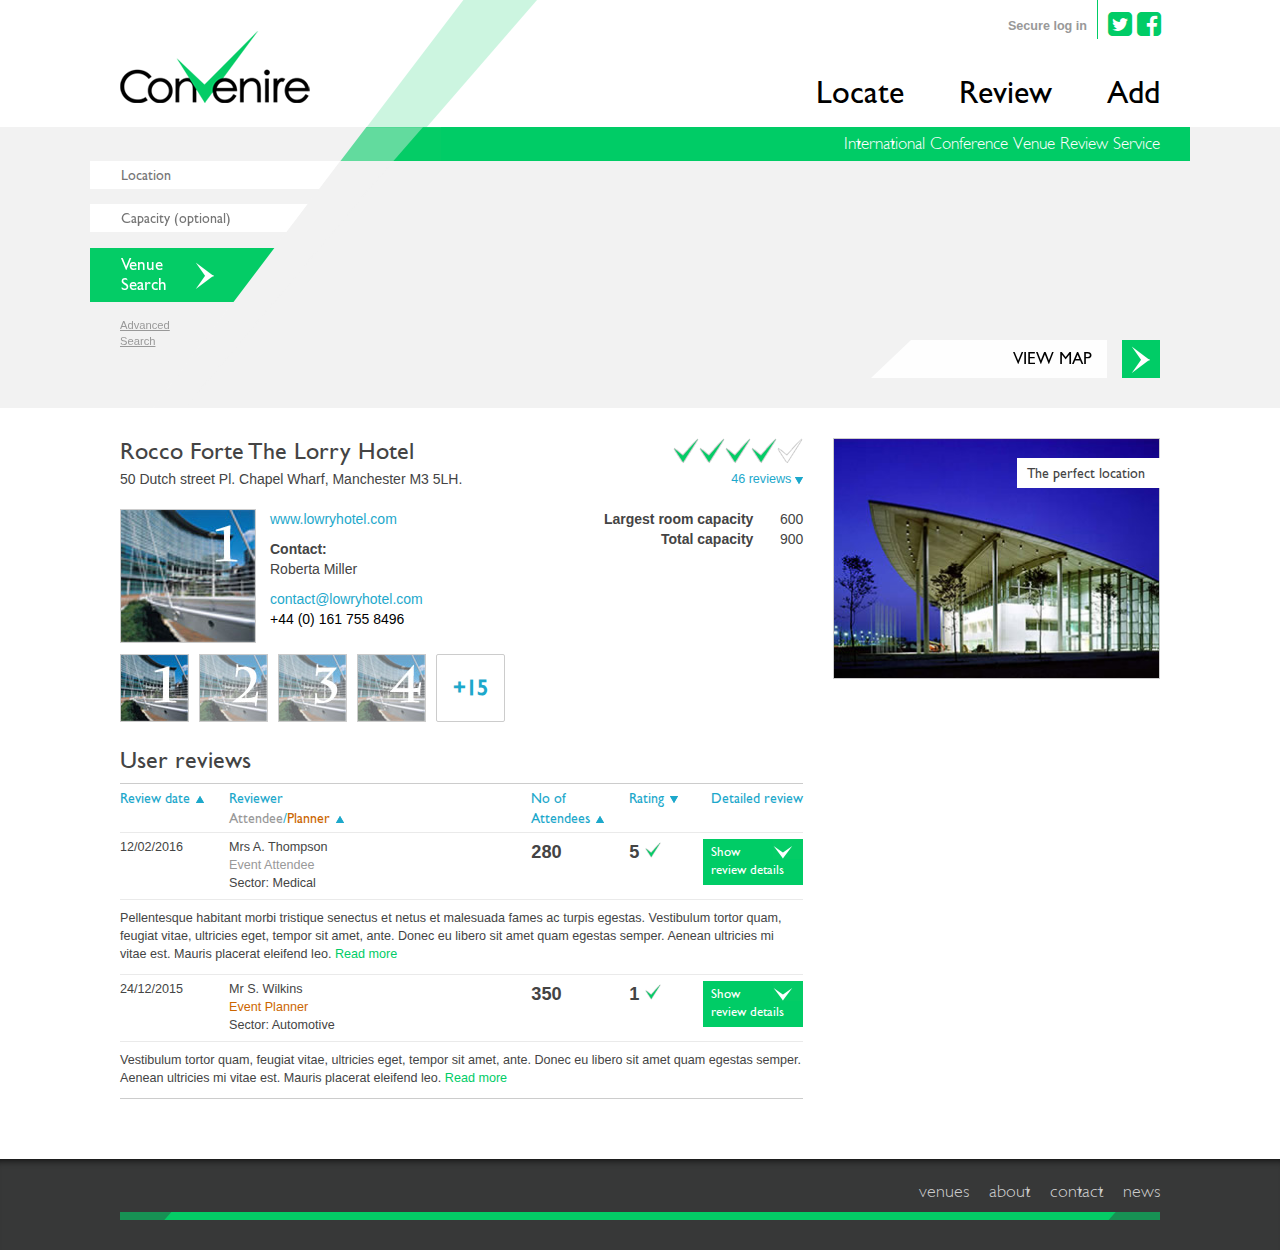
==== individual.html @ c03b785b "Adds cta" ====
<!DOCTYPE html>
<html lang="en">
<head>
    <meta charset="utf-8">
    <meta http-equiv="X-UA-Compatible" content="IE=edge">
    <meta name="viewport" content="width=device-width, initial-scale=1, maximum-scale=1, user-scalable=0"/>
    <link rel="shortcut icon" href="images/favicon.ico" type="image/x-icon">
    <link rel="icon" href="images/favicon.ico" type="image/x-icon">
    <title>Convenire</title>

    <link rel="stylesheet" href="https://maxcdn.bootstrapcdn.com/font-awesome/4.5.0/css/font-awesome.min.css">
    <link href="css/bootstrap.css" rel="stylesheet">
    <link href="css/convenire.css" rel="stylesheet">

    <!-- Include jQuery.mmenu .css files -->
    <link type="text/css" href="js/mmenu/jquery.mmenu.all.css" rel="stylesheet" />

    <!-- HTML5 shim and Respond.js for IE8 support of HTML5 elements and media queries -->
    <!-- WARNING: Respond.js doesn't work if you view the page via file:// -->
    <!--[if lt IE 9]>
    <script src="https://oss.maxcdn.com/html5shiv/3.7.2/html5shiv.min.js"></script>
    <script src="https://oss.maxcdn.com/respond/1.4.2/respond.min.js"></script>
    <![endif]-->
</head>
<body>
<div>
    <div class="heading">
        <h1 class="logo"><a href="index.html">Convenire</a></h1>
        <div class="login-form">
            <a href="#" class="login-link">Secure log in</a>
            <ul class="social-navigation">
                <li><a href="#"><i class="fa fa-twitter-square"></i></a></li>
                <li><a href="#"><i class="fa fa-facebook-square"></i></a></li>
            </ul>
        </div>
        <ul class="top-navigation">
            <li><a href="#">Locate</a></li>
            <li><a href="review.html">Review</a></li>
            <li><a href="#">Add</a></li>
        </ul>
        <a href="#menu" class="mobile-navigation-button"><i class="fa fa-bars"></i></a>
    </div>
    <div class="strip">
        <div class="hero">
            <div class="green-bar">
                <p>International Conference Venue Review Service</p>
            </div>
            <div class="page-image google-map">
                <div id="map">
                    <iframe src="https://www.google.com/maps/embed?pb=!1m14!1m12!1m3!1d75993.07573252273!2d-2.2936314439768397!3d53.47232715174449!2m3!1f0!2f0!3f0!3m2!1i1024!2i768!4f13.1!5e0!3m2!1sen!2suk!4v1451000799545"
                            width="1100"
                            height="247"
                            frameborder="0" style="border:0" allowfullscreen></iframe>
                </div>
                <div class="cta">
                    <a href="https://www.google.co.uk/maps/place/Manchester/@53.4723272,-2.2936312,12z/data=!3m1!4b1!4m2!3m1!1s0x487a4d4c5226f5db:0xd9be143804fe6baa" target="_blank">
                        <span class="icon"></span>
                        <span class="text">View map</span>
                    </a>
                </div>
            </div>

            <form id="search" name="search" action="results.html" method="post" class="search" autocomplete="off">
                <div class="row">
                    <label for="location">Location</label>
                    <input type="text" name="location" value="" id="location" placeholder="Location">
                </div>
                <div class="row">
                    <label for="capacity">Capacity (optional)</label>
                    <input type="text" name="capacity" value="" id="capacity" placeholder="Capacity (optional)">
                </div>
                <div class="row submit">
                    <button>
                        Venue<br />Search
                    </button>
                </div>
                <p class="advanced-link"><a href="#">Advanced Search</a></p>
            </form>
        </div>
    </div>
    <div class="body">
        <div class="main-copy">
            <div class="col col-2-of-3">

                <div class="page-title venue">
                    <h2>Rocco Forte The Lorry Hotel</h2>
                    <p>50 Dutch street Pl. Chapel Wharf, Manchester M3 5LH.</p>
                    <div class="ratings-meta">
                        <div class="stars-score">
                            <div class="score score-4"></div>
                        </div>
                        <a href="#" class="reviews">46 reviews</a>
                    </div>
                </div>

                <div class="venue-information">
                    <div class="venue-details">
                        <img src="uploaded/venue-large-1.jpg" class="venue-image-large" alt="" />
                        <div class="copy">
                            <a href="http://www.lowryhotel.com" class="link website" target="_blank">www.lowryhotel.com</a>
                            <dl>
                                <dt>Contact:</dt>
                                <dd>Roberta Miller</dd>
                            </dl>
                            <a href="mailto:contact@lowryhotel.com" class="link email">contact@lowryhotel.com</a>
                            <a href="tel:+441617558496" class="link phone">+44&nbsp;(0)&nbsp;161&nbsp;755&nbsp;8496</a>
                        </div>
                        <div class="venue-capacity">
                            <dl>
                                <dt>Largest room capacity</dt>
                                <dd>600</dd>
                                <dt>Total capacity</dt>
                                <dd>900</dd>
                            </dl>
                            <span class="cright"></span>
                        </div>
                    </div>
                    <div class="venue-image-thumbnails display-none">
                        <ul class="thumbnails">
                            <li><a href="#" data-large-image="uploaded/venue-large-1.jpg" class="active"><img src="uploaded/venue-thumbnail-1.jpg" width="67" height="66" alt="" class="venue-image-thumbnail" /></a></li>
                            <li><a href="#" data-large-image="uploaded/venue-large-2.jpg"><img src="uploaded/venue-thumbnail-2.jpg" width="67" height="66" alt="" class="venue-image-thumbnail" /></a></li>
                            <li><a href="#" data-large-image="uploaded/venue-large-3.jpg"><img src="uploaded/venue-thumbnail-3.jpg" width="67" height="66" alt="" class="venue-image-thumbnail" /></a></li>
                            <li><a href="#" data-large-image="uploaded/venue-large-4.jpg"><img src="uploaded/venue-thumbnail-4.jpg" width="67" height="66" alt="" class="venue-image-thumbnail" /></a></li>
                            <li><a href="#" class="more-or-less">+15</a></li>
                        </ul>
                        <span class="cleft"></span>
                    </div>
                    <div class="venue-reviews">
                        <h2>User reviews</h2>
                        <table border="0" cellspacing="0" cellpadding="0" class="reviews-table">
                            <tr class="main-header">
                                <th scope="col">Review date
                                    <a href="#" class="sort asc">sort</a></th>
                                <th scope="col" class="special-col">Reviewer
                                    <br /><span class="attendee">Attendee</span>/<span class="planner">Planner</span>
                                    <a href="#" class="sort asc">sort</a></th>
                                <th scope="col">No of <br />Attendees
                                    <a href="#" class="sort asc">sort</a></th>
                                <th scope="col">Rating
                                    <a href="#" class="sort desc">sort</a></th>
                                <th scope="col">Detailed review</th>
                            </tr>
                            <tr>
                                <td>12/02/2016</td>
                                <td>Mrs A. Thompson<br />
                                    <span class="attendee">Event Attendee</span><br />
                                    Sector: Medical</td>
                                <td class="digit">280</td>
                                <td class="digit">5 <span class="star-rating"></span></td>
                                <td><a href="#" class="show-hide-full-details" data-view="review-id-1"><span class="show-details">Show</span><span class="hide-details">Hide</span> <br />review details</a></td>
                            </tr>
                            <tr>
                                <td colspan="5">
                                    <div class="snap-shot">
                                        <p>Pellentesque habitant morbi tristique senectus et netus et malesuada fames ac turpis egestas. Vestibulum tortor quam, feugiat vitae, ultricies eget, tempor sit amet, ante. Donec eu libero sit amet quam egestas semper. Aenean ultricies mi vitae est. Mauris placerat eleifend leo. <a href="#">Read&nbsp;more</a> </p>
                                    </div>
                                    <div id="review-id-1" class="full-detail display-none">
                                        <h3>Criteria</h3>
                                        <table width="100%" border="0" cellspacing="0" cellpadding="0" class="criteria">
                                        <tr>
                                            <th scope="row">1) Contract <span>(overall score)</span></th>
                                            <td><span class="scores"><span class="overall-score" style="width: 100%"></span></span></td>
                                        </tr>
                                        <tr>
                                            <th scope="row">2) Setting up conditions <span>(overall score)</span></th>
                                            <td><span class="scores"><span class="overall-score" style="width: 80%"></span></span></td>
                                        </tr>
                                        <tr>
                                            <th scope="row">3) Winding up conditions <span>(overall score)</span></th>
                                            <td><span class="scores"><span class="overall-score" style="width: 89%"></span></span></td>
                                        </tr>
                                        <tr>
                                            <td colspan="2">
                                                <table width="100%" border="0" cellspacing="0" cellpadding="0" class="criteria">
                                                    <tr>
                                                        <th scope="row">Was there sufficient time?</th>
                                                        <td><span class="scores"><span class="overall-score" style="width: 100%"></span></span></td>
                                                    </tr>
                                                    <tr>
                                                        <th scope="row">Was packaging provided?</th>
                                                        <td><span class="scores"><span class="overall-score" style="width: 92%"></span></span></td>
                                                    </tr>
                                                    <tr>
                                                        <th scope="row">How well were issues handled in aftermath?</th>
                                                        <td><span class="scores"><span class="overall-score" style="width: 77%"></span></span></td>
                                                    </tr>
                                                </table>
                                            </td>
                                        </tr>
                                        <tr>
                                            <th scope="row">4) Accessibility of conference venue <span>(overall score)</span></th>
                                            <td><span class="scores"><span class="overall-score" style="width: 48%"></span></span></td>
                                        </tr>
                                    </table>
                                    </div>
                                </td>
                            </tr>
                            <tr>
                                <td>24/12/2015</td>
                                <td>Mr S. Wilkins<br />
                                    <span class="planner">Event Planner</span><br />
                                    Sector: Automotive</td>
                                <td class="digit">350</td>
                                <td class="digit">1 <span class="star-rating"></span></td>
                                <td><a href="#" data-view="review-id-2" class="show-hide-full-details"><span class="show-details">Show</span><span class="hide-details">Hide</span> <br />review details</a></td>
                            </tr>
                            <tr>
                                <td colspan="5">
                                    <div class="snap-shot">
                                        <p>Vestibulum tortor quam, feugiat vitae, ultricies eget, tempor sit amet, ante. Donec eu libero sit amet quam egestas semper. Aenean ultricies mi vitae est. Mauris placerat eleifend leo. <a href="#">Read&nbsp;more</a> </p>
                                    </div>
                                    <div id="review-id-2" class="full-detail display-none">
                                        <h3>Criteria</h3>
                                        <table width="100%" border="0" cellspacing="0" cellpadding="0" class="criteria">
                                            <tr>
                                                <th scope="row">1) Contract <span>(overall score)</span></th>
                                                <td><span class="scores"><span class="overall-score" style="width: 76%"></span></span></td>
                                            </tr>
                                            <tr>
                                                <th scope="row">2) Setting up conditions <span>(overall score)</span></th>
                                                <td><span class="scores"><span class="overall-score" style="width: 80%"></span></span></td>
                                            </tr>
                                            <tr>
                                                <th scope="row">3) Winding up conditions <span>(overall score)</span></th>
                                                <td><span class="scores"><span class="overall-score" style="width: 89%"></span></span></td>
                                            </tr>
                                            <tr>
                                                <td colspan="2">
                                                    <table width="100%" border="0" cellspacing="0" cellpadding="0" class="criteria">
                                                        <tr>
                                                            <th scope="row">Was there sufficient time?</th>
                                                            <td><span class="scores"><span class="overall-score" style="width: 90%"></span></span></td>
                                                        </tr>
                                                        <tr>
                                                            <th scope="row">Was packaging provided?</th>
                                                            <td><span class="scores"><span class="overall-score" style="width: 62%"></span></span></td>
                                                        </tr>
                                                        <tr>
                                                            <th scope="row">How well were issues handled in aftermath?</th>
                                                            <td><span class="scores"><span class="overall-score" style="width: 68%"></span></span></td>
                                                        </tr>
                                                    </table>
                                                </td>
                                            </tr>
                                            <tr>
                                                <th scope="row">4) Accessibility of conference venue <span>(overall score)</span></th>
                                                <td><span class="scores"><span class="overall-score" style="width: 88%"></span></span></td>
                                            </tr>
                                        </table>
                                    </div>
                                </td>
                            </tr>
                        </table>
                    </div>
                </div>

            </div>
            <div class="col col-1-of-3 col-hide">
                <div class="highlighted">
                    <a href="news.html">
                        <img src="uploaded/highlighted.jpg" alt="" />
                        <span class="title">The perfect location</span>
                    </a>
                </div>
            </div>
            <span class="cleft"></span>
        </div>
    </div>
    <div class="foot">
        <div class="footer">
            <ul class="footer-navigation">
                <li><a href="#">venues</a></li>
                <li><a href="#">about</a></li>
                <li><a href="#">contact</a></li>
                <li><a href="news.html">news</a></li>
            </ul>
            <div class="cright"></div>
        </div>
    </div>
</div>
<nav id="menu">
    <ul>
        <li><span>Search</span>
            <ul>
                <li>
                    <form id="mobile-search" name="mobile-search" action="results.html" method="post" class="mobile-search-form" autocomplete="off">
                        <input type="text" name="location" value="" placeholder="Location">
                        <input type="text" name="capacity" value="" placeholder="Capacity (optional)">
                        <button>Venue search</button>
                        <a href="#" class="advanced-search-button">Advanced Search</a>
                    </form>
                </li>
            </ul>
        </li>
        <li><a href="#">Locate</a></li>
        <li><a href="review.html">Review</a></li>
        <li><a href="#">Add</a></li>
    </ul>
</nav>
<script src="js/vendors/jquery-1.9.1.min.js"></script>
<script src="js/convenire.js"></script>
<script type="text/javascript" src="js/mmenu/jquery.mmenu.min.all.js"></script>
</body>
</html>
---- css/convenire.css ----
body {
  margin: 0;
  background: #ffffff;
  color: #444444;
  -webkit-text-size-adjust: none;
}

@font-face {
  font-family: 'GillSans-Regular';
  src: url("fonts/GillSans_gdi.eot");
  src: url("fonts/GillSans_gdi.eot?#iefix") format("embedded-opentype"), url("fonts/GillSans_gdi.woff") format("woff"), url("fonts/GillSans_gdi.ttf") format("truetype"), url("fonts/GillSans_gdi.svg#GillSans-Regular") format("svg");
  font-weight: 5;
  font-style: normal;
  font-stretch: normal;
  unicode-range: U+0020-2666;
}

@font-face {
  font-family: 'GillSans-Light';
  src: url("fonts/GillSans-Light_gdi.eot");
  src: url("fonts/GillSans-Light_gdi.eot?#iefix") format("embedded-opentype"), url("fonts/GillSans-Light_gdi.woff") format("woff"), url("fonts/GillSans-Light_gdi.ttf") format("truetype"), url("fonts/GillSans-Light_gdi.svg#GillSans-Light") format("svg");
  font-weight: 400;
  font-style: normal;
  font-stretch: normal;
  unicode-range: U+0020-25CA;
}

.display-none {
  display: none;
}

.cleft {
  clear: left;
  display: block;
}

.cright {
  clear: right;
  display: block;
}

.cboth {
  clear: both;
  display: block;
}

a {
  color: #00cc66;
  text-decoration: none;
}
a:hover {
  color: #00cc66;
  text-decoration: underline;
}

.heading,
.body,
.hero,
.footer {
  width: 1100px;
  margin: 0 auto;
  position: relative;
}

.strip {
  background-color: #f2f2f2;
  overflow: hidden;
}

.foot {
  background-color: #373838;
  padding: 0 30px 30px 30px;
  -moz-box-shadow: inset 0 8px 8px -8px black;
  -webkit-box-shadow: inset 0 8px 8px -8px black;
  box-shadow: inset 0 8px 8px -8px black;
}

.google-map {
  position: relative;
  overflow: hidden;
}
.google-map #map {
  position: absolute;
  left: 50%;
  top: 0;
  -webkit-transform: translateX(-50%);
}

.heading {
  height: 127px;
  background: url("../images/bg-heading.png") 0 0 no-repeat;
  position: relative;
}
.heading h1 {
  position: absolute;
  margin: 0;
  padding: 0;
  bottom: 24px;
  left: 30px;
}
.heading .logo a {
  display: block;
  text-indent: -9000px;
  width: 190px;
  height: 72px;
  background: url("../images/logo-convsite.png") 0 0 no-repeat;
}
.heading .login-form {
  position: absolute;
  content: "";
  clear: both;
  display: block;
  top: 0;
  right: 24px;
}
.heading .login-link {
  float: left;
  padding-top: 18px;
  font-size: 0.9em;
  color: #999999;
  font-weight: bold;
  text-decoration: none;
}
.heading .login-link:hover {
  color: #666666;
}
.heading .social-navigation {
  float: left;
  margin: 0 0 0 10px;
  padding: 10px 0 0 10px;
  list-style: none;
  border-left: 1px solid #00cc66;
}
.heading .social-navigation li {
  float: left;
  padding-right: 5px;
}
.heading .social-navigation a {
  color: #00cc66;
  font-size: 2.0em;
  line-height: 100%;
}
.heading .top-navigation {
  margin: 0;
  padding: 0;
  list-style: none;
  float: left;
  font-family: "GillSans-Regular";
  font-size: 2.3em;
  position: absolute;
  bottom: 12px;
  right: 30px;
}
.heading .top-navigation li {
  float: left;
  padding: 0 0 0 55px;
  margin: 0;
}
.heading .top-navigation li a {
  text-decoration: none;
  color: #000000;
  -webkit-transition: all 0.25s;
  -moz-transition: all 0.25s;
  -o-transition: all 0.25s;
  transition: all 0.25s;
}
.heading .top-navigation li a:hover {
  color: #00cc66;
}
.heading .mobile-navigation-button {
  position: absolute;
  bottom: 12px;
  right: 30px;
  font-size: 2.5em;
  display: none;
  color: #000000;
  outline: none;
}

.hero .green-bar {
  background: url("../images/bg-green-bar.png") top left no-repeat #00cc66;
  width: 100%;
  height: 34px;
  overflow: hidden;
}
.hero .green-bar p {
  padding: 0 30px;
  margin: 0;
  text-align: right;
  color: #ffffff;
  line-height: 34px;
  font-family: "GillSans-Light";
  font-size: 1.2em;
}
.hero .featured-navigation {
  margin: 0;
  padding: 0;
  list-style: none;
  float: left;
  position: absolute;
  top: 60px;
  right: 30px;
}
.hero .featured-navigation li {
  float: left;
  padding-left: 15px;
}
.hero .featured-navigation a {
  display: block;
  border: 1px solid #ffffff;
  -webkit-transition: all 0.5s;
  -moz-transition: all 0.5s;
  -o-transition: all 0.5s;
  transition: all 0.5s;
}
.hero .featured-navigation .active {
  border: 1px solid #00cc66;
}
.hero .featured-large img {
  width: 100%;
}
.hero .featured-description {
  height: 88px;
  width: 845px;
  position: absolute;
  right: 30px;
  bottom: 30px;
  padding-right: 101px;
  background: url("../images/bg-description.png") top right no-repeat;
  font-family: "GillSans-Regular";
  padding-top: 12px;
}
.hero .featured-description h2, .hero .featured-description h3 {
  margin: 0;
  text-align: right;
  line-height: 130%;
  padding: 0 20px 0 190px;
  font-family: "GillSans-Light";
}
.hero .featured-description h3 {
  font-size: 1.4em;
}
.hero .featured-description .detail-link {
  width: 86px;
  height: 88px;
  display: block;
  position: absolute;
  top: 0;
  right: 0;
  background: url("../images/bg-arrow.png") 50% 50% no-repeat #00cc66;
  text-indent: -9000px;
}
.hero .search {
  background: url("../images/bg-search-form.png") 0 0 no-repeat;
  width: 310px;
  height: 373px;
  position: absolute;
  top: 34px;
  left: 0;
}
.hero .search * {
  outline: none;
}
.hero .search .row {
  padding-bottom: 15px;
  padding-left: 25px;
  margin: 0;
}
.hero .search label {
  display: none;
}
.hero .search input[type="text"],
.hero .search input[type="email"] {
  border: none;
  background: #ffffff;
  padding: 3px 6px;
  height: 28px;
  box-sizing: border-box;
  width: 160px;
  font-family: "GillSans-Regular";
}
.hero .search button {
  width: 100px;
  height: 54px;
  color: #ffffff;
  font-family: "GillSans-Regular";
  border: none;
  background: url("../images/bg-arrow-fixed.png") center right no-repeat;
  text-align: left;
  line-height: 120%;
  font-size: 1.2em;
  margin-top: 1px;
}
.hero .search .advanced-link {
  margin: 0 0 0 30px;
  padding: 0;
  font-size: 0.8em;
  width: 60px;
}
.hero .search .advanced-link a {
  color: #999999;
  -webkit-transition: all 0.25s;
  -moz-transition: all 0.25s;
  -o-transition: all 0.25s;
  transition: all 0.25s;
  text-decoration: underline;
}
.hero .search .advanced-link a:hover {
  color: #666666;
  text-decoration: none;
}
.hero .page-image {
  width: 100%;
  height: 247px;
  position: relative;
}
.hero .page-image.review {
  background: url("../images/bg-page-image-review.png") 0 0 no-repeat;
}
.hero .page-image .cta {
  position: absolute;
  bottom: 30px;
  right: 30px;
}
.hero .page-image .cta a {
  display: block;
}
.hero .page-image .cta .text {
  display: inline-block;
  margin-right: 15px;
  background: url("../images/bg-cta-text.png") 0 0 no-repeat;
  width: 236px;
  height: 38px;
  line-height: 38px;
  text-align: right;
  padding-right: 15px;
  font-family: "GillSans-Regular";
  text-transform: uppercase;
  float: right;
  color: #000000;
  font-size: 1.2em;
}
.hero .page-image .cta .icon {
  float: right;
  display: inline-block;
  width: 38px;
  height: 38px;
  background: url("../images/bg-arrow-fixed.png") center center no-repeat #00cc66;
}

.body {
  padding: 30px 15px;
  box-sizing: border-box;
}
.body .pods {
  padding-bottom: 30px;
  font-family: "GillSans-Light";
}
.body .pods .col {
  float: left;
  width: 33.333337%;
}
.body .pod {
  min-height: 145px;
  margin: 0 15px;
}
.body .pod h3 {
  margin: 0;
  padding: 0;
  height: 54px;
  width: 100%;
  font-size: 1.4em;
  font-family: "GillSans-Light";
  background-image: url("../images/bg-pod-header.png");
  background-position: -54px 50%;
  background-repeat: no-repeat;
}
.body .pod a {
  display: block;
  line-height: 54px;
  padding: 0 40px;
  color: #ffffff;
  background: url("../images/bg-arrow-fixed.png") center right no-repeat;
  margin-right: 20px;
  text-decoration: none;
}
.body .pod .copy {
  background-size: cover;
  background-position: 0 0;
  padding: 20px 60px 20px 30px;
  min-height: 100px;
}
.body .pod.green h3 {
  background-color: #00cc66;
}
.body .pod.green .copy {
  background-image: url("../images/bg-pod-green.png");
}
.body .pod.red h3 {
  background-color: #e8555c;
}
.body .pod.red .copy {
  background-image: url("../images/bg-pod-red.png");
}
.body .pod.blue h3 {
  background-color: #1da8cb;
}
.body .pod.blue .copy {
  background-image: url("../images/bg-pod-blue.jpg");
}
.body .pod h4, .body .pod p {
  margin: 0;
  padding: 0 0 5px 0;
  line-height: 105%;
  color: #ffffff;
}
.body .pod h4.shout, .body .pod p.shout {
  font-size: 1.25em;
}
.body .main-copy .col {
  float: left;
  box-sizing: border-box;
  margin-bottom: 30px;
  padding: 0 15px;
}
.body .main-copy .col.col-float-right {
  float: right;
}
.body .main-copy h2 {
  font-family: "GillSans-Regular";
  margin: 0;
  padding: 0 0 10px 0;
  font-size: 1.7em;
}
.body .main-copy p {
  margin: 0;
  padding: 0 0 10px 0;
}
.body .col-3-of-6 {
  width: 50%;
}
.body .col-2-of-3 {
  width: 66.6666667%;
}
.body .col-1-of-3 {
  width: 33.333337%;
}
.body .news-list {
  margin: 0;
  padding: 0;
  list-style: none;
}
.body .news-item {
  position: relative;
  min-height: 81px;
  margin-bottom: 20px;
  font-size: 0.9em;
}
.body .news-item:nth-child(1) {
  margin-top: 5px;
}
.body .news-item:nth-last-child(1) {
  margin-bottom: 0;
}
.body .news-item .news-date {
  color: #000000;
}
.body .news-item .news-title {
  margin-left: 5px;
  font-weight: bold;
}
.body .news-item .news-image {
  position: absolute;
  top: 0;
  left: 0;
  margin-left: 0;
  display: block;
  border: 1px solid #cccccc;
}
.body .news-item .news-image img {
  display: block;
}
.body .news-item .news-detail {
  margin-left: 98px;
}
.body .page-title {
  border-bottom: 1px solid #cccccc;
  margin-bottom: 10px;
}
.body .page-title.review h2 {
  float: left;
  width: 200px;
}
.body .page-title.review .review-progress-bar {
  float: right;
  font-family: "GillSans-Light";
  width: 330px;
  margin-top: 6px;
}
.body .page-title.review .review-bar {
  float: right;
  width: 260px;
  height: 5px;
  background-color: #cccccc;
  margin-top: 10px;
  position: relative;
}
.body .page-title.review .progress-label {
  float: left;
  width: 60px;
  font-family: "GillSans-Regular";
}
.body .page-title.review .review-progress {
  position: absolute;
  top: -3px;
  left: 0;
  height: 8px;
  background: #00cc66;
}
.body .page-title.news {
  padding-bottom: 5px;
}
.body .page-title.news h2 {
  padding-bottom: 0;
}
.body .page-title.news .news-item-date {
  color: #999999;
  font-size: 0.9em;
  font-weight: bold;
  font-family: "GillSans-Regular";
  display: block;
}
.body .page-title.search .search-meta {
  padding-bottom: 10px;
}
.body .page-title.search .search-meta .search-criteria {
  float: left;
  width: 60%;
}
.body .page-title.search .search-meta .search-criteria dl {
  float: left;
  margin: 0;
}
.body .page-title.search .search-meta .search-criteria dl dt {
  clear: left;
  float: left;
  width: 80px;
  padding-bottom: 3px;
}
.body .page-title.search .search-meta .search-criteria dl dd {
  float: left;
  color: #1da8cb;
}
.body .page-title.search .search-meta .search-order {
  float: right;
  width: 40%;
  margin-top: -20px;
}
.body .page-title.search .search-meta .search-order p {
  padding: 0 0 2px 0;
  margin: 0;
  text-align: right;
  font-size: 0.9em;
}
.body .page-title.search .search-meta .search-order ul {
  margin: 0;
  padding: 0;
  list-style: none;
  float: right;
}
.body .page-title.search .search-meta .search-order ul li {
  float: left;
}
.body .page-title.search .search-meta .search-order ul li a {
  padding: 10px 15px;
  background-color: #00cc66;
  color: #ffffff;
  font-family: "GillSans-Regular";
  text-decoration: none;
  margin-left: 1px;
  display: block;
}
.body .page-title.search .search-meta .search-order ul li a.active {
  padding-right: 40px;
}
.body .page-title.search .search-meta .search-order ul li a.active.asc {
  background: url("../images/bg-arrow-up-down-sprite.png") right 13px no-repeat #00cc66;
}
.body .page-title.search .search-meta .search-order ul li a.active.desc {
  background: url("../images/bg-arrow-up-down-sprite.png") right -53px no-repeat #00cc66;
}
.body .page-title.venue {
  position: relative;
  min-height: 60px;
  border-bottom: none;
}
.body .page-title.venue h2 {
  padding-bottom: 5px;
}
.body .page-title.venue .ratings-meta {
  position: absolute;
  top: 0;
  right: 0;
  width: 130px;
  min-height: 55px;
}
.body .step {
  border-bottom: 1px solid #cccccc;
  margin-bottom: 10px;
}
.body .step-navigation a {
  display: inline-block;
  color: #ffffff;
  font-family: "GillSans-Regular";
  width: 110px;
  line-height: 22px;
  text-decoration: none;
  padding: 2px;
}
.body .step-navigation a.previous-step {
  background: url("../images/bg-arrow-step-prev.png") center left no-repeat #00cc66;
  float: left;
  text-align: right;
  padding-right: 9px;
}
.body .step-navigation a.next-step {
  background: url("../images/bg-arrow-step-next.png") center right no-repeat #00cc66;
  float: right;
  padding-left: 9px;
}
.body .step-navigation .current-step-title {
  line-height: 28px;
  padding-left: 30px;
  font-family: "GillSans-Regular";
  font-size: 1.2em;
  float: left;
}
.body .step-form {
  clear: both;
  padding: 20px 0;
}
.body .step-form .row {
  content: "";
  clear: both;
  display: block;
  padding-bottom: 15px;
  margin: 0;
}
.body .step-form .row:nth-last-child(1) {
  padding-bottom: 0;
}
.body .step-form label {
  width: 50%;
  padding: 0 30px 0 0;
  line-height: 28px;
  float: left;
  text-align: right;
  margin: 0;
  font-size: 0.9em;
  font-weight: normal;
}
.body .step-form input[type="text"],
.body .step-form input[type="email"] {
  width: 50%;
  float: right;
  padding: 2px 4px;
  outline: none;
  margin: 0;
  border: 1px solid #cccccc;
  -webkit-appearance: none;
  border-radius: 0;
}
.body .step-form select {
  width: 50%;
  float: right;
  padding: 2px 30px 2px 4px;
  border: 1px solid #cccccc;
  -webkit-appearance: none;
  border-radius: 0;
  outline: none;
  background: url("../images/bg-select-box.png") center right no-repeat;
}
.body .step-form textarea {
  padding: 2px 4px;
  width: 50%;
  outline: none;
  resize: none;
  border: 1px solid #cccccc;
  -webkit-appearance: none;
  border-radius: 0;
}
.body .step-form .like-input {
  width: 50%;
  float: right;
}
.body .step-form .like-input.radio {
  margin: 0;
  min-height: 20px;
}
.body .step-form .like-input.radio label {
  padding: 0 25px 0 0;
  width: auto;
  float: left;
  line-height: 110%;
  min-height: auto;
}
.body .step-form .like-input.radio input[type="radio"] {
  cursor: pointer;
  margin: 0 10px 0 0;
  float: left;
  position: static;
}
.body .step-form .like-input.checkbox {
  margin: 0;
  position: relative;
}
.body .step-form .like-input.checkbox label {
  width: auto;
  text-align: left;
  line-height: 120%;
  padding: 0 0 0 24px;
}
.body .step-form .like-input.checkbox input[type="checkbox"] {
  position: absolute;
  top: 2px;
  left: 0;
  cursor: pointer;
  margin: 0;
}
.body .step-form .submit {
  background: url("../images/bg-arrow-step-next.png") center right no-repeat #00cc66;
  color: #ffffff;
  border: none;
  font-family: "GillSans-Regular";
  padding: 4px 35px 4px 12px;
  outline: none;
}
.body .highlighted {
  position: relative;
}
.body .highlighted a {
  display: block;
}
.body .highlighted img {
  width: 100%;
  display: block;
  border: 1px solid #cccccc;
}
.body .highlighted .title {
  background: #ffffff;
  color: #444444;
  font-family: "GillSans-Regular";
  position: absolute;
  top: 20px;
  right: 0;
  padding: 5px 15px 5px 10px;
}
.body .news-item-images {
  content: "";
  clear: both;
  display: block;
  padding-bottom: 30px;
}
.body .news-item-images .news-item-main {
  float: left;
  width: 50%;
  box-sizing: border-box;
  padding-right: 15px;
}
.body .news-item-images .news-item-main img {
  width: 100%;
  border: 1px solid #cccccc;
}
.body .news-item-images .news-item-thumbnails {
  float: left;
  width: 50%;
  box-sizing: border-box;
  padding-left: 10px;
}
.body .news-item-images .news-item-thumbnails ul {
  margin: 0;
  padding: 0;
  list-style: none;
  float: left;
  width: 100%;
}
.body .news-item-images .news-item-thumbnails ul li {
  float: left;
  padding: 0 5px;
  width: 25%;
  box-sizing: border-box;
}
.body .news-item-images .news-item-thumbnails ul li a {
  display: block;
  border: 1px solid #cccccc;
}
.body .news-item-images .news-item-thumbnails ul li a img {
  width: 100%;
  opacity: 0.6;
  filter: alpha(opacity=60);
  /* For IE8 and earlier */
}
.body .news-item-images .news-item-thumbnails ul li a.active img {
  opacity: 1;
  filter: alpha(opacity=100);
  /* For IE8 and earlier */
}
.body .search-results .results-list {
  margin: 0;
  padding: 0;
  list-style: none;
  padding-top: 5px;
}
.body .search-results .results-list li {
  padding-bottom: 20px;
  border-bottom: 1px solid #cccccc;
  margin-bottom: 20px;
}
.body .search-results .results-list li:nth-last-child(1) {
  padding-bottom: 0;
  border-bottom: 0;
  margin-bottom: 0;
}
.body .search-results .results-list li .venue-meta {
  float: left;
  width: 50%;
  padding-right: 15px;
}
.body .search-results .results-list li .venue-meta .venue-title {
  color: #1da8cb;
  font-family: "GillSans-Regular";
  font-size: 1.3em;
  margin: 0;
  padding: 0 0 10px 0;
}
.body .search-results .results-list li .venue-meta .details {
  position: relative;
  min-height: 95px;
}
.body .search-results .results-list li .venue-meta .details img {
  position: absolute;
  top: 0;
  left: 0;
  border: 1px solid #cccccc;
}
.body .search-results .results-list li .venue-meta .details .copy {
  padding-left: 95px;
  font-size: 0.9em;
}
.body .search-results .results-list li .search-meta {
  float: right;
  width: 50%;
  padding-left: 15px;
}
.body .search-results .results-list li .search-meta .venue-capacity {
  clear: right;
  float: right;
}
.body .search-results .results-list li .search-meta .see-more {
  background: url("../images/bg-arrow-step-next.png") center right no-repeat #00cc66;
  clear: right;
  float: right;
  color: #ffffff;
  display: inline-block;
  font-family: "GillSans-Regular";
  width: 110px;
  line-height: 22px;
  text-decoration: none;
  padding: 2px 2px 2px 9px;
}
.body .search-results .results-list li .search-meta .stars-score {
  float: right;
}
.body .venue-capacity dl {
  float: right;
  width: 230px;
  margin-bottom: 10px;
}
.body .venue-capacity dl dt {
  text-align: right;
  float: left;
  width: 180px;
}
.body .venue-capacity dl dd {
  text-align: right;
  width: 50px;
  float: left;
}
.body .reviews {
  display: block;
  color: #1da8cb;
  font-size: 0.9em;
  clear: right;
  float: right;
  text-decoration: none;
  background: url("../images/bg-blue-arrow-sprite.png") right -87px no-repeat;
  padding-right: 12px;
}
.body .stars-score {
  background: url("../images/stars-empty.png") 0 0 no-repeat white;
  width: 130px;
  height: 26px;
  position: relative;
  outline: none;
  cursor: pointer;
  margin-bottom: 7px;
}
.body .stars-score .score {
  position: absolute;
  width: 130px;
  height: 26px;
  background: url("../images/stars-full.png") 0 0 no-repeat;
}
.body .stars-score .score.score-0 {
  width: 0;
}
.body .stars-score .score.score-1 {
  width: 26px;
}
.body .stars-score .score.score-2 {
  width: 52px;
}
.body .stars-score .score.score-3 {
  width: 78px;
}
.body .stars-score .score.score-4 {
  width: 104px;
}
.body .stars-score .score.score-5 {
  width: 130px;
}
.body .venue-information {
  min-height: 170px;
}
.body .venue-information .venue-image-large {
  position: absolute;
  top: 0;
  left: 0;
  border: 1px solid #cccccc;
}
.body .venue-information .copy {
  margin: 0 230px 0 150px;
  min-height: 140px;
}
.body .venue-information .copy dl {
  margin-bottom: 0;
}
.body .venue-information .venue-details {
  position: relative;
  min-height: 145px;
}
.body .venue-information .venue-capacity {
  position: absolute;
  top: 0;
  right: 0;
}
.body .venue-information .link {
  display: block;
  text-decoration: none;
}
.body .venue-information .link.website {
  margin-bottom: 10px;
  color: #1da8cb;
}
.body .venue-information .link.email {
  margin-top: 10px;
  color: #1da8cb;
}
.body .venue-information .link.phone {
  color: #000000;
  cursor: text;
}
.body .venue-information .venue-image-thumbnails {
  padding-bottom: 15px;
  clear: both;
}
.body .venue-information .venue-image-thumbnails ul {
  margin: 0;
  padding: 0;
  list-style: none;
  float: left;
}
.body .venue-information .venue-image-thumbnails ul li {
  float: left;
  padding: 0 10px 10px 0;
}
.body .venue-information .venue-image-thumbnails ul li a {
  border: 1px solid #cccccc;
  display: block;
}
.body .venue-information .venue-image-thumbnails ul li a img {
  opacity: 0.6;
  filter: alpha(opacity=60);
  /* For IE8 and earlier */
}
.body .venue-information .venue-image-thumbnails ul li a.active img {
  opacity: 1;
  filter: alpha(opacity=100);
  /* For IE8 and earlier */
}
.body .venue-information .venue-image-thumbnails .more-or-less {
  width: 69px;
  height: 68px;
  color: #1da8cb;
  font-weight: bold;
  font-family: "GillSans-Regular";
  text-align: center;
  line-height: 65px;
  font-size: 1.6em;
  border-radius: 2px;
  text-decoration: none;
  background: #ffffff;
  -webkit-transition: all 0.5s;
  -moz-transition: all 0.5s;
  -o-transition: all 0.5s;
  transition: all 0.5s;
}
.body .venue-information .venue-image-thumbnails .more-or-less:hover {
  background: #f8f8f8;
}
.body .venue-information .venue-reviews > h2 {
  border-bottom: 1px solid #cccccc;
}
.body .venue-information .venue-reviews .reviews-table {
  width: 100%;
  border-bottom: 1px solid #cccccc;
}
.body .venue-information .venue-reviews .reviews-table .main-header th {
  font-family: "GillSans-Regular";
  font-weight: normal;
  vertical-align: top;
  font-size: 1.0em;
  box-sizing: border-box;
  padding: 4px 25px 4px 0;
  white-space: nowrap;
  color: #1da8cb;
}
.body .venue-information .venue-reviews .reviews-table .main-header th .sort {
  display: inline-block;
  text-indent: -9000px;
  width: 10px;
}
.body .venue-information .venue-reviews .reviews-table .main-header th .sort.asc {
  background: url("../images/bg-blue-arrow-sprite.png") right 8px no-repeat;
}
.body .venue-information .venue-reviews .reviews-table .main-header th .sort.desc {
  background: url("../images/bg-blue-arrow-sprite.png") right -85px no-repeat;
}
.body .venue-information .venue-reviews .reviews-table .main-header th.special-col {
  width: 100%;
}
.body .venue-information .venue-reviews .reviews-table .main-header th.special-col .sort {
  position: static;
}
.body .venue-information .venue-reviews .reviews-table .main-header th:nth-last-child(1) {
  padding-right: 0;
  text-align: right;
}
.body .venue-information .venue-reviews .reviews-table td {
  vertical-align: top;
  font-size: 0.9em;
  box-sizing: border-box;
  padding: 6px 6px 6px 0;
  border-top: 1px solid #eaeaea;
}
.body .venue-information .venue-reviews .reviews-table td.digit {
  font-size: 1.3em;
  font-weight: bold;
}
.body .venue-information .venue-reviews .reviews-table td.digit .star-rating {
  width: 16px;
  height: 16px;
  display: inline-block;
  background: url("../images/stars-full.png") 0 0 no-repeat;
  background-size: cover;
}
.body .venue-information .venue-reviews .reviews-table td h3 {
  font-size: 1.1em;
  margin: 0 0 4px 0;
  padding: 0 6px 6px 100px;
  border-bottom: 1px solid #eaeaea;
}
.body .venue-information .venue-reviews .reviews-table td:nth-last-child(1) {
  padding-right: 0;
}
.body .venue-information .venue-reviews .reviews-table td[colspan] {
  padding: 0;
  border: none;
}
.body .venue-information .venue-reviews .reviews-table td[colspan] .full-detail {
  padding-bottom: 25px;
}
.body .venue-information .venue-reviews .reviews-table .snap-shot {
  padding-top: 10px;
  border-top: 1px solid #eaeaea;
}
.body .venue-information .venue-reviews .reviews-table span.attendee {
  color: #999;
}
.body .venue-information .venue-reviews .reviews-table span.planner {
  color: #cc6600;
}
.body .venue-information .venue-reviews .reviews-table .show-hide-full-details {
  display: block;
  color: #ffffff;
  padding: 5px 8px;
  text-decoration: none;
  font-family: "GillSans-Regular";
  width: 100px;
  background: url("../images/bg-arrow-up-down-sprite.png") right -60px no-repeat #00cc66;
}
.body .venue-information .venue-reviews .reviews-table .show-hide-full-details .show-details {
  display: inline-block;
}
.body .venue-information .venue-reviews .reviews-table .show-hide-full-details .hide-details {
  display: none;
}
.body .venue-information .venue-reviews .reviews-table .show-hide-full-details.shown {
  background: url("../images/bg-arrow-up-down-sprite.png") right 6px no-repeat #00cc66;
}
.body .venue-information .venue-reviews .reviews-table .show-hide-full-details.shown .show-details {
  display: none;
}
.body .venue-information .venue-reviews .reviews-table .show-hide-full-details.shown .hide-details {
  display: inline-block;
}
.body .venue-information .venue-reviews .reviews-table .criteria th {
  padding: 4px 15px 4px 100px;
  border-bottom: 1px solid #eaeaea;
  color: #1da8cb;
  font-size: 1.2em;
  font-weight: normal;
  width: 100%;
}
.body .venue-information .venue-reviews .reviews-table .criteria th span {
  color: #444444;
  font-size: 0.9em;
}
.body .venue-information .venue-reviews .reviews-table .criteria td {
  border-top: none;
  vertical-align: middle;
  padding: 0;
  border-bottom: 1px solid #eaeaea;
}
.body .venue-information .venue-reviews .reviews-table .criteria tr:nth-last-child(1) th, .body .venue-information .venue-reviews .reviews-table .criteria tr:nth-last-child(1) td {
  border: none;
}
.body .venue-information .venue-reviews .reviews-table .criteria .criteria th {
  color: #444444;
  text-align: right;
  font-size: 1.1em;
  border-bottom: none;
}
.body .venue-information .venue-reviews .reviews-table .criteria .criteria td {
  border-bottom: none;
  vertical-align: middle;
  padding: 0;
}
.body .venue-information .venue-reviews .reviews-table .criteria .scores {
  position: relative;
  display: inline-block;
  float: right;
  height: 10px;
  width: 120px;
  background: #cccccc;
}
.body .venue-information .venue-reviews .reviews-table .criteria .scores .overall-score {
  position: absolute;
  height: 10px;
  width: 120px;
  background: #00cc66;
}

.footer {
  width: 1040px;
  padding: 20px 0 15px 0;
  background: url("../images/bg-footer.png") center bottom no-repeat;
}
.footer .footer-navigation {
  margin: 0;
  padding: 0;
  list-style: none;
  float: right;
  font-family: "GillSans-Light";
  font-size: 1.3em;
}
.footer .footer-navigation li {
  float: left;
  padding-left: 20px;
}
.footer .footer-navigation a {
  color: #cccccc;
  -webkit-transition: all 0.25s;
  -moz-transition: all 0.25s;
  -o-transition: all 0.25s;
  transition: all 0.25s;
}
.footer .footer-navigation a:hover {
  color: #00cc66;
  text-decoration: none;
}

@media only screen and (max-width: 1120px) {
  .heading,
  .body,
  .hero,
  .footer {
    width: 100%;
  }
}
@media only screen and (max-width: 960px) {
  .heading {
    background: #ffffff;
  }
  .heading .top-navigation {
    display: none;
  }
  .heading .mobile-navigation-button {
    display: block;
  }

  .hero .featured-navigation a {
    border-width: 15px;
  }
  .hero .featured-navigation a.active {
    border-width: 15px;
  }
  .hero .featured-navigation a img {
    display: none;
  }
  .hero .green-bar {
    background: #00cc66;
  }
  .hero .green-bar p {
    text-align: left;
  }
  .hero .search {
    display: none;
  }
  .hero .featured-description {
    width: 100%;
    position: static;
    padding-right: 120px;
    background: none;
    padding-top: 9px;
    border-bottom: 1px solid #eaeaea;
  }
  .hero .featured-description h3, .hero .featured-description h2 {
    text-align: left;
    line-height: 130%;
    padding: 0 30px 0 30px;
  }
  .hero .featured-description .detail-link {
    position: absolute;
    bottom: 0;
    right: 30px;
    top: auto;
  }

  .body .pod {
    min-height: 54px;
    height: 54px;
    overflow: hidden;
  }
  .body .pod h3 {
    background: none;
  }
  .body .pod a {
    padding: 0 20px;
  }
  .body .pod .copy {
    display: none;
  }
  .body .col-2-of-3 {
    width: 100%;
  }
  .body .col-1-of-3 {
    width: 100%;
  }
  .body .col-1-of-3.col-hide {
    display: none;
  }
}
@media only screen and (max-width: 768px) {
  .heading {
    background: #ffffff;
  }
  .heading .logo a {
    width: 160px;
    height: 61px;
    background-size: cover;
  }

  .hero .green-bar,
  .hero .search {
    display: none;
  }
  .hero .featured-navigation {
    top: 15px;
  }
  .hero .featured-description {
    height: auto;
    min-height: 54px;
    background: none;
    padding: 15px 90px 15px 0;
  }
  .hero .featured-description h2 {
    display: none;
  }
  .hero .featured-description h3 {
    line-height: 120%;
    font-size: 1.2em;
    color: #000000;
  }
  .hero .featured-description .detail-link {
    height: 54px;
    background: url("../images/bg-arrow-fixed.png") 50% 50% no-repeat #00cc66;
    width: 52px;
  }

  .body .pods .col {
    width: 100%;
    border-bottom: 1px solid #ffffff;
  }
  .body .main-copy > div {
    width: 100%;
  }
  .body .page-title.review h2 {
    float: none;
    width: auto;
    padding-bottom: 5px;
  }
  .body .page-title.review .review-progress-bar {
    float: none;
    margin-top: 0;
    padding-bottom: 15px;
    width: 100%;
  }
  .body .page-title.review .progress-label,
  .body .page-title.review .review-bar {
    float: none;
    padding: 0;
    width: 100%;
  }
  .body .page-title.search .search-meta .search-criteria {
    float: none;
    width: 100%;
  }
  .body .page-title.search .search-meta .search-criteria dl {
    float: none;
    margin: 0;
  }
  .body .page-title.search .search-meta .search-criteria dl dt {
    float: none;
    width: auto;
    padding-bottom: 3px;
  }
  .body .page-title.search .search-meta .search-criteria dl dd {
    float: none;
    color: #1da8cb;
  }
  .body .page-title.search .search-meta .search-order {
    clear: left;
    float: none;
    width: 100%;
    margin-top: 0;
  }
  .body .page-title.venue {
    position: relative;
    min-height: 60px;
    border-bottom: none;
  }
  .body .page-title.venue .ratings-meta {
    position: static;
  }
  .body .page-title.venue .ratings-meta .reviews {
    float: left;
  }
  .body .step {
    border-bottom: none;
    margin-bottom: 0;
  }
  .body .step-navigation a {
    display: inline-block;
    color: #ffffff;
    font-family: "GillSans-Regular";
    width: 110px;
    line-height: 22px;
    text-decoration: none;
    padding: 2px;
  }
  .body .step-navigation a.previous-step {
    background: url("../images/bg-arrow-step-prev.png") center left no-repeat #00cc66;
    float: left;
    text-align: right;
    padding-right: 9px;
  }
  .body .step-navigation a.next-step {
    background: url("../images/bg-arrow-step-next.png") center right no-repeat #00cc66;
    float: right;
    padding-left: 9px;
  }
  .body .step-navigation .current-step-title {
    clear: both;
    line-height: 110%;
    padding: 15px 0 0 0;
    width: 100%;
  }
  .body .step-form {
    clear: both;
    padding: 10px 0 0 0;
  }
  .body .step-form label {
    width: 100%;
    padding: 0;
    float: none;
    text-align: left;
  }
  .body .step-form input[type="text"],
  .body .step-form input[type="email"] {
    width: 100%;
    float: none;
    padding: 4px 6px;
  }
  .body .step-form select,
  .body .step-form textarea {
    width: 100%;
    float: none;
  }
  .body .step-form .like-input {
    width: 100%;
    float: none;
  }
  .body .news-item-images {
    padding-bottom: 20px;
  }
  .body .news-item-images .news-item-main {
    float: left;
    width: 100%;
    box-sizing: border-box;
    padding-right: 0;
    padding-bottom: 15px;
  }
  .body .news-item-images .news-item-thumbnails {
    float: left;
    width: 100%;
    box-sizing: border-box;
    padding-left: 0;
  }
  .body .search-results .results-list li .venue-meta {
    float: none;
    width: 100%;
    padding-right: 0;
  }
  .body .search-results .results-list li .search-meta {
    float: none;
    width: 100%;
    padding-left: 0;
  }
  .body .search-results .results-list li .search-meta .reviews {
    clear: left;
    float: left;
  }
  .body .search-results .results-list li .search-meta .venue-capacity {
    clear: left;
    float: left;
  }
  .body .search-results .results-list li .search-meta .see-more {
    clear: left;
    float: left;
  }
  .body .search-results .results-list li .search-meta .stars-score {
    float: none;
    margin-bottom: 10px;
  }
  .body .venue-capacity dl {
    float: left;
  }
  .body .venue-capacity dl dt {
    text-align: left;
  }
  .body .venue-information .venue-image-large {
    position: static;
    width: 100%;
  }
  .body .venue-information .copy {
    margin: 10px 0 5px 0;
    min-height: auto;
  }
  .body .venue-information .copy dl dt {
    float: left;
    padding-right: 10px;
  }
  .body .venue-information .venue-capacity {
    position: static;
  }
  .body .venue-information .link {
    display: block;
    text-decoration: none;
  }
  .body .venue-information .link.website {
    margin-bottom: 0;
  }
  .body .venue-information .link.email {
    margin-top: 0;
  }
  .body .venue-information .venue-image-thumbnails ul {
    margin: 0;
    padding: 0;
    list-style: none;
    float: left;
  }
  .body .venue-information .venue-reviews > h2 {
    border-bottom: none;
  }
  .body .venue-information .venue-reviews .reviews-table {
    border-bottom: none;
  }
  .body .venue-information .venue-reviews .reviews-table .main-header th {
    display: none;
  }
  .body .venue-information .venue-reviews .reviews-table td {
    display: block;
  }
  .body .venue-information .venue-reviews .reviews-table td h3 {
    padding-left: 0;
  }
  .body .venue-information .venue-reviews .reviews-table td:nth-last-child(1) {
    padding-right: 0;
  }
  .body .venue-information .venue-reviews .reviews-table td[colspan] {
    padding: 0;
    border: none;
  }
  .body .venue-information .venue-reviews .reviews-table .criteria th {
    padding: 4px 0;
    display: block;
  }
  .body .venue-information .venue-reviews .reviews-table .criteria th span {
    display: block;
  }
  .body .venue-information .venue-reviews .reviews-table .criteria tr:nth-last-child(1) th, .body .venue-information .venue-reviews .reviews-table .criteria tr:nth-last-child(1) td {
    border: none;
  }
  .body .venue-information .venue-reviews .reviews-table .criteria .criteria th {
    text-align: left;
  }
  .body .venue-information .venue-reviews .reviews-table .criteria .criteria td {
    border-bottom: none;
    vertical-align: middle;
    padding: 0;
  }
  .body .venue-information .venue-reviews .reviews-table .criteria .scores {
    float: none;
    margin: 0 0 10px 0;
    width: 100%;
  }
  .body .venue-information .venue-reviews .reviews-table .criteria .scores .overall-score {
    width: 100%;
  }

  .foot .footer-navigation {
    text-align: center;
    float: none;
    font-size: 1.1em;
  }
  .foot .footer-navigation li {
    display: inline;
    padding: 0 10px;
    float: none;
  }
  .foot .footer-navigation li a {
    display: inline-block;
  }
}
#menu a, #menu span {
  font-family: "GillSans-Regular" !important;
  text-transform: uppercase;
  letter-spacing: 1px;
  font-size: 1.1em;
  color: #ffffff;
}
#menu .mm-navbar {
  text-align: right;
  padding: 0 20px;
}
#menu .mm-navbar a {
  font-family: "GillSans-Light" !important;
  color: #cccccc;
}
#menu .mobile-search-form {
  padding: 20px;
}
#menu .mobile-search-form input {
  border-radius: 0;
  border: none;
  font-family: "GillSans-Regular" !important;
  font-size: 1.3em;
  padding: 6px 8px;
  margin-bottom: 10px;
  width: 100%;
  outline: none;
  color: #000000;
}
#menu .mobile-search-form button {
  width: 100%;
  background-color: #00cc66;
  padding: 6px 8px;
  text-transform: uppercase;
  border: none;
  font-family: "GillSans-Regular" !important;
  margin-bottom: 10px;
  outline: none;
}
#menu .mobile-search-form .advanced-search-button {
  font-family: "GillSans-Regular" !important;
  font-size: 0.85em;
  display: block;
  text-align: right;
  color: #00cc66;
}
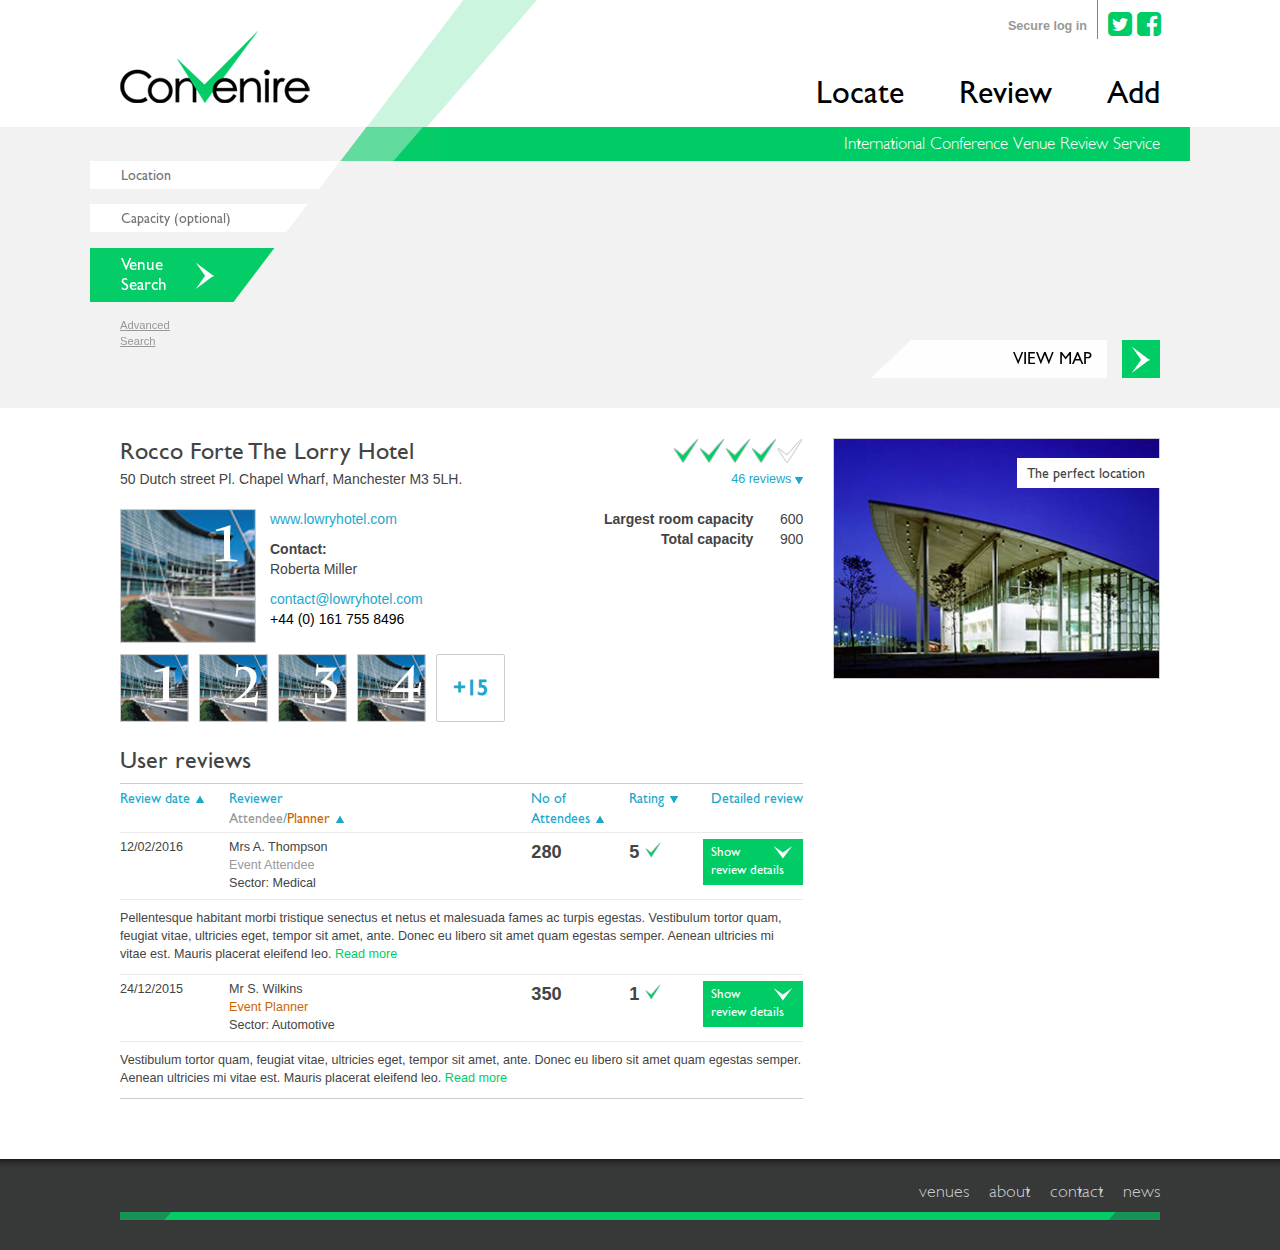
==== commit 6cd6491b: "Adds hover states" ====
--- a/individual.html
+++ b/individual.html
@@ -34,9 +34,9 @@
             </ul>
         </div>
         <ul class="top-navigation">
-            <li><a href="#">Locate</a></li>
+            <li><a href="page.html">Locate</a></li>
             <li><a href="review.html">Review</a></li>
-            <li><a href="#">Add</a></li>
+            <li><a href="page.html">Add</a></li>
         </ul>
         <a href="#menu" class="mobile-navigation-button"><i class="fa fa-bars"></i></a>
     </div>
@@ -292,11 +292,12 @@
                 </li>
             </ul>
         </li>
-        <li><a href="#">Locate</a></li>
+        <li><a href="page.html">Locate</a></li>
         <li><a href="review.html">Review</a></li>
-        <li><a href="#">Add</a></li>
+        <li><a href="page.html">Add</a></li>
     </ul>
 </nav>
+<div id="results-container" class="hidden"></div>
 <script src="js/vendors/jquery-1.9.1.min.js"></script>
 <script src="js/convenire.js"></script>
 <script type="text/javascript" src="js/mmenu/jquery.mmenu.min.all.js"></script>
--- a/css/convenire.css
+++ b/css/convenire.css
@@ -139,6 +139,13 @@
   color: #00cc66;
   font-size: 2.0em;
   line-height: 100%;
+  -webkit-transition: all 0.5s;
+  -moz-transition: all 0.5s;
+  -o-transition: all 0.5s;
+  transition: all 0.5s;
+}
+.heading .social-navigation a:hover {
+  color: #00a351;
 }
 .heading .top-navigation {
   margin: 0;
@@ -159,10 +166,10 @@
 .heading .top-navigation li a {
   text-decoration: none;
   color: #000000;
-  -webkit-transition: all 0.25s;
-  -moz-transition: all 0.25s;
-  -o-transition: all 0.25s;
-  transition: all 0.25s;
+  -webkit-transition: all 0.5s;
+  -moz-transition: all 0.5s;
+  -o-transition: all 0.5s;
+  transition: all 0.5s;
 }
 .heading .top-navigation li a:hover {
   color: #00cc66;
@@ -208,10 +215,20 @@
 .hero .featured-navigation a {
   display: block;
   border: 1px solid #ffffff;
-  -webkit-transition: all 0.5s;
-  -moz-transition: all 0.5s;
-  -o-transition: all 0.5s;
-  transition: all 0.5s;
+  background-color: #ffffff;
+  -webkit-transition: all 0.5s;
+  -moz-transition: all 0.5s;
+  -o-transition: all 0.5s;
+  transition: all 0.5s;
+}
+.hero .featured-navigation a img {
+  -webkit-transition: all 0.5s;
+  -moz-transition: all 0.5s;
+  -o-transition: all 0.5s;
+  transition: all 0.5s;
+}
+.hero .featured-navigation a:hover img {
+  opacity: 0.7;
 }
 .hero .featured-navigation .active {
   border: 1px solid #00cc66;
@@ -249,6 +266,13 @@
   right: 0;
   background: url("../images/bg-arrow.png") 50% 50% no-repeat #00cc66;
   text-indent: -9000px;
+  -webkit-transition: all 0.5s;
+  -moz-transition: all 0.5s;
+  -o-transition: all 0.5s;
+  transition: all 0.5s;
+}
+.hero .featured-description .detail-link:hover {
+  background: url("../images/bg-arrow.png") 50% 50% no-repeat #00a351;
 }
 .hero .search {
   background: url("../images/bg-search-form.png") 0 0 no-repeat;
@@ -346,6 +370,13 @@
   width: 38px;
   height: 38px;
   background: url("../images/bg-arrow-fixed.png") center center no-repeat #00cc66;
+  -webkit-transition: all 0.5s;
+  -moz-transition: all 0.5s;
+  -o-transition: all 0.5s;
+  transition: all 0.5s;
+}
+.hero .page-image .cta .icon:hover {
+  background: url("../images/bg-arrow-fixed.png") center center no-repeat #00a351;
 }
 
 .body {
@@ -392,21 +423,42 @@
 }
 .body .pod.green h3 {
   background-color: #00cc66;
+  -webkit-transition: all 0.5s;
+  -moz-transition: all 0.5s;
+  -o-transition: all 0.5s;
+  transition: all 0.5s;
 }
 .body .pod.green .copy {
   background-image: url("../images/bg-pod-green.png");
 }
+.body .pod.green:hover h3 {
+  background-color: #00a351;
+}
 .body .pod.red h3 {
   background-color: #e8555c;
+  -webkit-transition: all 0.5s;
+  -moz-transition: all 0.5s;
+  -o-transition: all 0.5s;
+  transition: all 0.5s;
 }
 .body .pod.red .copy {
   background-image: url("../images/bg-pod-red.png");
 }
+.body .pod.red:hover h3 {
+  background-color: #b94449;
+}
 .body .pod.blue h3 {
   background-color: #1da8cb;
+  -webkit-transition: all 0.5s;
+  -moz-transition: all 0.5s;
+  -o-transition: all 0.5s;
+  transition: all 0.5s;
 }
 .body .pod.blue .copy {
   background-image: url("../images/bg-pod-blue.jpg");
+}
+.body .pod.blue:hover h3 {
+  background-color: #1786a2;
 }
 .body .pod h4, .body .pod p {
   margin: 0;
@@ -476,9 +528,20 @@
   margin-left: 0;
   display: block;
   border: 1px solid #cccccc;
+  -webkit-transition: all 0.5s;
+  -moz-transition: all 0.5s;
+  -o-transition: all 0.5s;
+  transition: all 0.5s;
 }
 .body .news-item .news-image img {
   display: block;
+  -webkit-transition: all 0.5s;
+  -moz-transition: all 0.5s;
+  -o-transition: all 0.5s;
+  transition: all 0.5s;
+}
+.body .news-item .news-image:hover img {
+  opacity: 0.7;
 }
 .body .news-item .news-detail {
   margin-left: 98px;
@@ -579,6 +642,13 @@
   text-decoration: none;
   margin-left: 1px;
   display: block;
+  -webkit-transition: all 0.5s;
+  -moz-transition: all 0.5s;
+  -o-transition: all 0.5s;
+  transition: all 0.5s;
+}
+.body .page-title.search .search-meta .search-order ul li a:hover {
+  background-color: #00a351;
 }
 .body .page-title.search .search-meta .search-order ul li a.active {
   padding-right: 40px;
@@ -588,6 +658,12 @@
 }
 .body .page-title.search .search-meta .search-order ul li a.active.desc {
   background: url("../images/bg-arrow-up-down-sprite.png") right -53px no-repeat #00cc66;
+}
+.body .page-title.search .search-meta .search-order ul li a.active:hover.asc {
+  background: url("../images/bg-arrow-up-down-sprite-hover.png") right 13px no-repeat #00a351;
+}
+.body .page-title.search .search-meta .search-order ul li a.active:hover.desc {
+  background: url("../images/bg-arrow-up-down-sprite-hover.png") right -53px no-repeat #00a351;
 }
 .body .page-title.venue {
   position: relative;
@@ -741,6 +817,15 @@
 .body .highlighted a {
   display: block;
 }
+.body .highlighted a img {
+  -webkit-transition: all 0.5s;
+  -moz-transition: all 0.5s;
+  -o-transition: all 0.5s;
+  transition: all 0.5s;
+}
+.body .highlighted a:hover img {
+  opacity: 0.7;
+}
 .body .highlighted img {
   width: 100%;
   display: block;
@@ -796,14 +881,13 @@
 }
 .body .news-item-images .news-item-thumbnails ul li a img {
   width: 100%;
-  opacity: 0.6;
-  filter: alpha(opacity=60);
-  /* For IE8 and earlier */
-}
-.body .news-item-images .news-item-thumbnails ul li a.active img {
-  opacity: 1;
-  filter: alpha(opacity=100);
-  /* For IE8 and earlier */
+  -webkit-transition: all 0.5s;
+  -moz-transition: all 0.5s;
+  -o-transition: all 0.5s;
+  transition: all 0.5s;
+}
+.body .news-item-images .news-item-thumbnails ul li a:hover img {
+  opacity: 0.7;
 }
 .body .search-results .results-list {
   margin: 0;
@@ -842,6 +926,13 @@
   top: 0;
   left: 0;
   border: 1px solid #cccccc;
+  -webkit-transition: all 0.5s;
+  -moz-transition: all 0.5s;
+  -o-transition: all 0.5s;
+  transition: all 0.5s;
+}
+.body .search-results .results-list li .venue-meta .details img:hover {
+  opacity: 0.7;
 }
 .body .search-results .results-list li .venue-meta .details .copy {
   padding-left: 95px;
@@ -867,6 +958,13 @@
   line-height: 22px;
   text-decoration: none;
   padding: 2px 2px 2px 9px;
+  -webkit-transition: all 0.5s;
+  -moz-transition: all 0.5s;
+  -o-transition: all 0.5s;
+  transition: all 0.5s;
+}
+.body .search-results .results-list li .search-meta .see-more:hover {
+  background: url("../images/bg-arrow-step-next.png") center right no-repeat #00a351;
 }
 .body .search-results .results-list li .search-meta .stars-score {
   float: right;
@@ -937,6 +1035,13 @@
   top: 0;
   left: 0;
   border: 1px solid #cccccc;
+  -webkit-transition: all 0.5s;
+  -moz-transition: all 0.5s;
+  -o-transition: all 0.5s;
+  transition: all 0.5s;
+}
+.body .venue-information .venue-image-large:hover {
+  opacity: 0.7;
 }
 .body .venue-information .copy {
   margin: 0 230px 0 150px;
@@ -989,13 +1094,14 @@
   display: block;
 }
 .body .venue-information .venue-image-thumbnails ul li a img {
-  opacity: 0.6;
-  filter: alpha(opacity=60);
-  /* For IE8 and earlier */
-}
-.body .venue-information .venue-image-thumbnails ul li a.active img {
-  opacity: 1;
-  filter: alpha(opacity=100);
+  -webkit-transition: all 0.5s;
+  -moz-transition: all 0.5s;
+  -o-transition: all 0.5s;
+  transition: all 0.5s;
+}
+.body .venue-information .venue-image-thumbnails ul li a:hover img {
+  opacity: 0.7;
+  filter: alpha(opacity=70);
   /* For IE8 and earlier */
 }
 .body .venue-information .venue-image-thumbnails .more-or-less {
@@ -1108,6 +1214,10 @@
   font-family: "GillSans-Regular";
   width: 100px;
   background: url("../images/bg-arrow-up-down-sprite.png") right -60px no-repeat #00cc66;
+  -webkit-transition: all 0.5s;
+  -moz-transition: all 0.5s;
+  -o-transition: all 0.5s;
+  transition: all 0.5s;
 }
 .body .venue-information .venue-reviews .reviews-table .show-hide-full-details .show-details {
   display: inline-block;
@@ -1123,6 +1233,12 @@
 }
 .body .venue-information .venue-reviews .reviews-table .show-hide-full-details.shown .hide-details {
   display: inline-block;
+}
+.body .venue-information .venue-reviews .reviews-table .show-hide-full-details:hover {
+  background: url("../images/bg-arrow-up-down-sprite-hover.png") right -60px no-repeat #00a351;
+}
+.body .venue-information .venue-reviews .reviews-table .show-hide-full-details:hover.shown {
+  background: url("../images/bg-arrow-up-down-sprite-hover.png") right 6px no-repeat #00a351;
 }
 .body .venue-information .venue-reviews .reviews-table .criteria th {
   padding: 4px 15px 4px 100px;
@@ -1316,6 +1432,12 @@
     height: 54px;
     background: url("../images/bg-arrow-fixed.png") 50% 50% no-repeat #00cc66;
     width: 52px;
+  }
+  .hero .page-image .cta .text {
+    margin-right: 0;
+  }
+  .hero .page-image .cta .icon {
+    display: none;
   }
 
   .body .pods .col {
@@ -1573,6 +1695,57 @@
     display: inline-block;
   }
 }
+#results-container {
+  position: absolute;
+  top: 27px;
+  left: 30px;
+  width: 220px;
+}
+#results-container h4 {
+  margin: 0;
+  padding: 4px 6px;
+  font-size: 0.9em;
+  color: #ffffff;
+  background: #444444;
+  font-weight: normal;
+}
+#results-container ul {
+  margin: 0;
+  padding: 0;
+  list-style: none;
+  color: #444444;
+  border: 1px solid #eaeaea;
+  -webkit-box-shadow: 1px 1px 5px 0px rgba(50, 50, 50, 0.25);
+  -moz-box-shadow: 1px 1px 5px 0px rgba(50, 50, 50, 0.25);
+  box-shadow: 1px 1px 5px 0px rgba(50, 50, 50, 0.25);
+}
+#results-container ul li {
+  border-bottom: 1px solid #eaeaea;
+}
+#results-container ul li a {
+  font-size: 0.80em;
+  color: #444444;
+  background: #ffffff;
+  text-decoration: none;
+  padding: 4px 6px;
+  display: block;
+  -webkit-transition: all 0.5s;
+  -moz-transition: all 0.5s;
+  -o-transition: all 0.5s;
+  transition: all 0.5s;
+}
+#results-container ul li a:hover {
+  color: #000000;
+  background: #eaeaea;
+  -webkit-transition: all 0.5s;
+  -moz-transition: all 0.5s;
+  -o-transition: all 0.5s;
+  transition: all 0.5s;
+}
+#results-container ul li:nth-last-child(1) {
+  border-bottom: none;
+}
+
 #menu a, #menu span {
   font-family: "GillSans-Regular" !important;
   text-transform: uppercase;
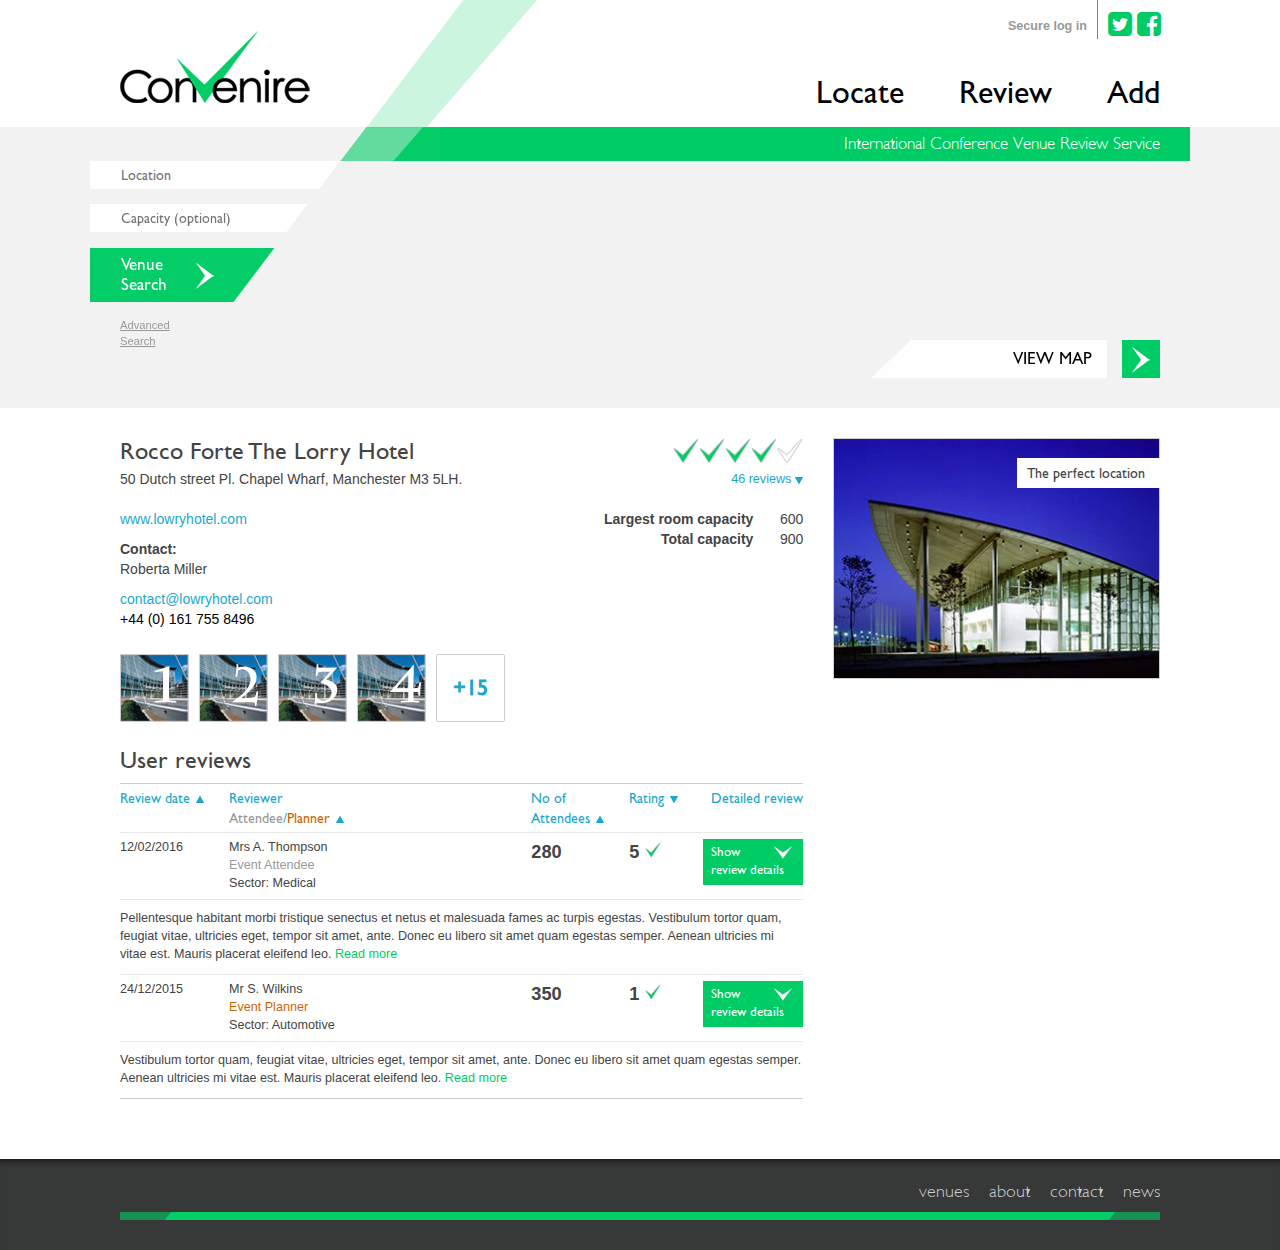
==== commit 718f855d: "Adds fancybox js and refectors js references" ====
--- a/individual.html
+++ b/individual.html
@@ -12,8 +12,9 @@
     <link href="css/bootstrap.css" rel="stylesheet">
     <link href="css/convenire.css" rel="stylesheet">
 
-    <!-- Include jQuery.mmenu .css files -->
-    <link type="text/css" href="js/mmenu/jquery.mmenu.all.css" rel="stylesheet" />
+    <!-- include jQuery.mmenu .css files -->
+    <link type="text/css" href="js/vendors/mmenu/jquery.mmenu.all.css" rel="stylesheet" />
+    <link type="text/css" href="js/vendors/fancybox/jquery.fancybox.css" rel="stylesheet" />
 
     <!-- HTML5 shim and Respond.js for IE8 support of HTML5 elements and media queries -->
     <!-- WARNING: Respond.js doesn't work if you view the page via file:// -->
@@ -88,6 +89,45 @@
                     <div class="ratings-meta">
                         <div class="stars-score">
                             <div class="score score-4"></div>
+                            <div class="full-score">
+                                <table cellpadding="0" cellspacing="10" border="0">
+                                    <tr>
+                                        <td class="score-type">5</td>
+                                        <td class="score-bar" width="200">
+                                            <span style="width: 80%">&nbsp;</span>
+                                        </td>
+                                        <td class="score-value">8</td>
+                                    </tr>
+                                    <tr>
+                                        <td class="score-type">4</td>
+                                        <td class="score-bar" width="200">
+                                            <span style="width: 90%">&nbsp;</span>
+                                        </td>
+                                        <td class="score-value">9</td>
+                                    </tr>
+                                    <tr>
+                                        <td class="score-type">3</td>
+                                        <td class="score-bar" width="200">
+                                            <span style="width: 10%">&nbsp;</span>
+                                        </td>
+                                        <td class="score-value">1</td>
+                                    </tr>
+                                    <tr>
+                                        <td class="score-type">2</td>
+                                        <td class="score-bar" width="200">
+                                            <span style="width: 30%">&nbsp;</span>
+                                        </td>
+                                        <td class="score-value">3</td>
+                                    </tr>
+                                    <tr>
+                                        <td class="score-type">1</td>
+                                        <td class="score-bar" width="200">
+                                            <span style="width: 20%">&nbsp;</span>
+                                        </td>
+                                        <td class="score-value">2</td>
+                                    </tr>
+                                </table>
+                            </div>
                         </div>
                         <a href="#" class="reviews">46 reviews</a>
                     </div>
@@ -95,7 +135,6 @@
 
                 <div class="venue-information">
                     <div class="venue-details">
-                        <img src="uploaded/venue-large-1.jpg" class="venue-image-large" alt="" />
                         <div class="copy">
                             <a href="http://www.lowryhotel.com" class="link website" target="_blank">www.lowryhotel.com</a>
                             <dl>
@@ -154,7 +193,7 @@
                                     <div class="snap-shot">
                                         <p>Pellentesque habitant morbi tristique senectus et netus et malesuada fames ac turpis egestas. Vestibulum tortor quam, feugiat vitae, ultricies eget, tempor sit amet, ante. Donec eu libero sit amet quam egestas semper. Aenean ultricies mi vitae est. Mauris placerat eleifend leo. <a href="#">Read&nbsp;more</a> </p>
                                     </div>
-                                    <div id="review-id-1" class="full-detail display-none">
+                                    <div id="review-id-1" class="full-detail">
                                         <h3>Criteria</h3>
                                         <table width="100%" border="0" cellspacing="0" cellpadding="0" class="criteria">
                                         <tr>
@@ -209,7 +248,7 @@
                                     <div class="snap-shot">
                                         <p>Vestibulum tortor quam, feugiat vitae, ultricies eget, tempor sit amet, ante. Donec eu libero sit amet quam egestas semper. Aenean ultricies mi vitae est. Mauris placerat eleifend leo. <a href="#">Read&nbsp;more</a> </p>
                                     </div>
-                                    <div id="review-id-2" class="full-detail display-none">
+                                    <div id="review-id-2" class="full-detail">
                                         <h3>Criteria</h3>
                                         <table width="100%" border="0" cellspacing="0" cellpadding="0" class="criteria">
                                             <tr>
@@ -299,7 +338,8 @@
 </nav>
 <div id="results-container" class="hidden"></div>
 <script src="js/vendors/jquery-1.9.1.min.js"></script>
+<script src="js/vendors/fancybox/jquery.fancybox.js"></script>
+<script src="js/vendors/mmenu/jquery.mmenu.min.all.js"></script>
 <script src="js/convenire.js"></script>
-<script type="text/javascript" src="js/mmenu/jquery.mmenu.min.all.js"></script>
 </body>
 </html>--- a/css/convenire.css
+++ b/css/convenire.css
@@ -207,6 +207,7 @@
   position: absolute;
   top: 60px;
   right: 30px;
+  z-index: 2;
 }
 .hero .featured-navigation li {
   float: left;
@@ -233,8 +234,17 @@
 .hero .featured-navigation .active {
   border: 1px solid #00cc66;
 }
+.hero .featured-large {
+  position: relative;
+}
 .hero .featured-large img {
   width: 100%;
+}
+.hero .featured-large .feature-image {
+  position: absolute;
+  top: 0;
+  left: 0;
+  z-index: 1;
 }
 .hero .featured-description {
   height: 88px;
@@ -246,6 +256,7 @@
   background: url("../images/bg-description.png") top right no-repeat;
   font-family: "GillSans-Regular";
   padding-top: 12px;
+  z-index: 2;
 }
 .hero .featured-description h2, .hero .featured-description h3 {
   margin: 0;
@@ -281,6 +292,7 @@
   position: absolute;
   top: 34px;
   left: 0;
+  z-index: 2;
 }
 .hero .search * {
   outline: none;
@@ -579,6 +591,10 @@
   left: 0;
   height: 8px;
   background: #00cc66;
+  -webkit-transition: all 0.5s;
+  -moz-transition: all 0.5s;
+  -o-transition: all 0.5s;
+  transition: all 0.5s;
 }
 .body .page-title.news {
   padding-bottom: 5px;
@@ -681,7 +697,6 @@
   min-height: 55px;
 }
 .body .step {
-  border-bottom: 1px solid #cccccc;
   margin-bottom: 10px;
 }
 .body .step-navigation a {
@@ -692,17 +707,36 @@
   line-height: 22px;
   text-decoration: none;
   padding: 2px;
-}
-.body .step-navigation a.previous-step {
+  -webkit-transition: all 0.5s;
+  -moz-transition: all 0.5s;
+  -o-transition: all 0.5s;
+  transition: all 0.5s;
+}
+.body .step-navigation a.prev {
   background: url("../images/bg-arrow-step-prev.png") center left no-repeat #00cc66;
   float: left;
   text-align: right;
   padding-right: 9px;
 }
-.body .step-navigation a.next-step {
+.body .step-navigation a.next {
   background: url("../images/bg-arrow-step-next.png") center right no-repeat #00cc66;
   float: right;
   padding-left: 9px;
+}
+.body .step-navigation a:hover.prev {
+  background: url("../images/bg-arrow-step-prev.png") center left no-repeat #00a351;
+}
+.body .step-navigation a:hover.next {
+  background: url("../images/bg-arrow-step-next.png") center right no-repeat #00a351;
+}
+.body .step-navigation a.disabled {
+  background: #eaeaea;
+  color: #999;
+  cursor: default;
+}
+.body .step-navigation a.disabled:hover {
+  background: #eaeaea;
+  color: #999;
 }
 .body .step-navigation .current-step-title {
   line-height: 28px;
@@ -711,21 +745,21 @@
   font-size: 1.2em;
   float: left;
 }
-.body .step-form {
+.body .form-step {
   clear: both;
   padding: 20px 0;
 }
-.body .step-form .row {
+.body .form-step .row {
   content: "";
   clear: both;
   display: block;
   padding-bottom: 15px;
   margin: 0;
 }
-.body .step-form .row:nth-last-child(1) {
+.body .form-step .row:nth-last-child(1) {
   padding-bottom: 0;
 }
-.body .step-form label {
+.body .form-step label {
   width: 50%;
   padding: 0 30px 0 0;
   line-height: 28px;
@@ -735,8 +769,8 @@
   font-size: 0.9em;
   font-weight: normal;
 }
-.body .step-form input[type="text"],
-.body .step-form input[type="email"] {
+.body .form-step input[type="text"],
+.body .form-step input[type="email"] {
   width: 50%;
   float: right;
   padding: 2px 4px;
@@ -746,7 +780,7 @@
   -webkit-appearance: none;
   border-radius: 0;
 }
-.body .step-form select {
+.body .form-step select {
   width: 50%;
   float: right;
   padding: 2px 30px 2px 4px;
@@ -756,7 +790,7 @@
   outline: none;
   background: url("../images/bg-select-box.png") center right no-repeat;
 }
-.body .step-form textarea {
+.body .form-step textarea {
   padding: 2px 4px;
   width: 50%;
   outline: none;
@@ -765,51 +799,59 @@
   -webkit-appearance: none;
   border-radius: 0;
 }
-.body .step-form .like-input {
+.body .form-step .like-input {
   width: 50%;
   float: right;
 }
-.body .step-form .like-input.radio {
+.body .form-step .like-input.radio {
   margin: 0;
   min-height: 20px;
 }
-.body .step-form .like-input.radio label {
+.body .form-step .like-input.radio label {
   padding: 0 25px 0 0;
   width: auto;
   float: left;
   line-height: 110%;
   min-height: auto;
 }
-.body .step-form .like-input.radio input[type="radio"] {
+.body .form-step .like-input.radio input[type="radio"] {
   cursor: pointer;
   margin: 0 10px 0 0;
   float: left;
   position: static;
 }
-.body .step-form .like-input.checkbox {
+.body .form-step .like-input.checkbox {
   margin: 0;
   position: relative;
 }
-.body .step-form .like-input.checkbox label {
+.body .form-step .like-input.checkbox label {
   width: auto;
   text-align: left;
   line-height: 120%;
   padding: 0 0 0 24px;
 }
-.body .step-form .like-input.checkbox input[type="checkbox"] {
+.body .form-step .like-input.checkbox input[type="checkbox"] {
   position: absolute;
   top: 2px;
   left: 0;
   cursor: pointer;
   margin: 0;
 }
-.body .step-form .submit {
+.body .form-step .submit {
   background: url("../images/bg-arrow-step-next.png") center right no-repeat #00cc66;
   color: #ffffff;
   border: none;
   font-family: "GillSans-Regular";
   padding: 4px 35px 4px 12px;
   outline: none;
+  cursor: pointer;
+  -webkit-transition: all 0.5s;
+  -moz-transition: all 0.5s;
+  -o-transition: all 0.5s;
+  transition: all 0.5s;
+}
+.body .form-step .submit:hover {
+  background: url("../images/bg-arrow-step-next.png") center right no-repeat #00a351;
 }
 .body .highlighted {
   position: relative;
@@ -1027,24 +1069,53 @@
 .body .stars-score .score.score-5 {
   width: 130px;
 }
+.body .stars-score .full-score {
+  position: absolute;
+  top: 26px;
+  right: 0;
+  background: #ffffff;
+  border: 1px solid #eaeaea;
+  -webkit-box-shadow: 1px 1px 5px 0px rgba(50, 50, 50, 0.25);
+  -moz-box-shadow: 1px 1px 5px 0px rgba(50, 50, 50, 0.25);
+  box-shadow: 1px 1px 5px 0px rgba(50, 50, 50, 0.25);
+  z-index: 2;
+  cursor: text;
+  display: none;
+  padding: 15px 20px;
+  box-sizing: border-box;
+}
+.body .stars-score .full-score table {
+  width: 140px;
+  font-size: 0.9em;
+  line-height: 100%;
+}
+.body .stars-score .full-score table td {
+  border-bottom: 2px solid #ffffff;
+}
+.body .stars-score .full-score table .score-type {
+  background: url("../images/bg-single-tick.png") 12px 0 no-repeat;
+  padding-right: 28px;
+}
+.body .stars-score .full-score table .score-bar {
+  width: 100%;
+  background-color: #eaeaea;
+}
+.body .stars-score .full-score table .score-bar span {
+  background: #00cc66;
+  display: block;
+}
+.body .stars-score .full-score table .score-value {
+  padding-left: 12px;
+  text-align: left;
+}
+.body .stars-score:hover .full-score {
+  display: block;
+}
 .body .venue-information {
   min-height: 170px;
 }
-.body .venue-information .venue-image-large {
-  position: absolute;
-  top: 0;
-  left: 0;
-  border: 1px solid #cccccc;
-  -webkit-transition: all 0.5s;
-  -moz-transition: all 0.5s;
-  -o-transition: all 0.5s;
-  transition: all 0.5s;
-}
-.body .venue-information .venue-image-large:hover {
-  opacity: 0.7;
-}
 .body .venue-information .copy {
-  margin: 0 230px 0 150px;
+  margin: 0 230px 0 0;
   min-height: 140px;
 }
 .body .venue-information .copy dl {
@@ -1194,7 +1265,15 @@
   border: none;
 }
 .body .venue-information .venue-reviews .reviews-table td[colspan] .full-detail {
-  padding-bottom: 25px;
+  overflow: hidden;
+  max-height: 0;
+  -webkit-transition: all 0.5s;
+  -moz-transition: all 0.5s;
+  -o-transition: all 0.5s;
+  transition: all 0.5s;
+}
+.body .venue-information .venue-reviews .reviews-table td[colspan] .full-detail.dropped-down {
+  max-height: 700px;
 }
 .body .venue-information .venue-reviews .reviews-table .snap-shot {
   padding-top: 10px;
@@ -1286,6 +1365,26 @@
   width: 120px;
   background: #00cc66;
 }
+.body #review-form {
+  width: 100%;
+  overflow: hidden;
+}
+.body .form-steps {
+  margin: 0;
+  padding: 0;
+  list-style: none;
+  margin-left: 0;
+}
+.body .form-steps li {
+  width: 100%;
+  float: left;
+}
+.body .form-steps.animated {
+  -webkit-transition: all 0.75s;
+  -moz-transition: all 0.75s;
+  -o-transition: all 0.75s;
+  transition: all 0.75s;
+}
 
 .footer {
   width: 1040px;
@@ -1433,6 +1532,11 @@
     background: url("../images/bg-arrow-fixed.png") 50% 50% no-repeat #00cc66;
     width: 52px;
   }
+  .hero .featured-description .detail-link:hover {
+    height: 54px;
+    background: url("../images/bg-arrow-fixed.png") 50% 50% no-repeat #00a351;
+    width: 52px;
+  }
   .hero .page-image .cta .text {
     margin-right: 0;
   }
@@ -1502,54 +1606,34 @@
     border-bottom: none;
     margin-bottom: 0;
   }
-  .body .step-navigation a {
-    display: inline-block;
-    color: #ffffff;
-    font-family: "GillSans-Regular";
-    width: 110px;
-    line-height: 22px;
-    text-decoration: none;
-    padding: 2px;
-  }
-  .body .step-navigation a.previous-step {
-    background: url("../images/bg-arrow-step-prev.png") center left no-repeat #00cc66;
-    float: left;
-    text-align: right;
-    padding-right: 9px;
-  }
-  .body .step-navigation a.next-step {
-    background: url("../images/bg-arrow-step-next.png") center right no-repeat #00cc66;
-    float: right;
-    padding-left: 9px;
-  }
   .body .step-navigation .current-step-title {
     clear: both;
     line-height: 110%;
     padding: 15px 0 0 0;
     width: 100%;
   }
-  .body .step-form {
+  .body .form-step {
     clear: both;
     padding: 10px 0 0 0;
   }
-  .body .step-form label {
+  .body .form-step label {
     width: 100%;
     padding: 0;
     float: none;
     text-align: left;
   }
-  .body .step-form input[type="text"],
-  .body .step-form input[type="email"] {
+  .body .form-step input[type="text"],
+  .body .form-step input[type="email"] {
     width: 100%;
     float: none;
     padding: 4px 6px;
   }
-  .body .step-form select,
-  .body .step-form textarea {
+  .body .form-step select,
+  .body .form-step textarea {
     width: 100%;
     float: none;
   }
-  .body .step-form .like-input {
+  .body .form-step .like-input {
     width: 100%;
     float: none;
   }
@@ -1680,6 +1764,10 @@
   .body .venue-information .venue-reviews .reviews-table .criteria .scores .overall-score {
     width: 100%;
   }
+  .body .stars-score .full-score {
+    right: auto;
+    left: 0;
+  }
 
   .foot .footer-navigation {
     text-align: center;
@@ -1700,6 +1788,7 @@
   top: 27px;
   left: 30px;
   width: 220px;
+  z-index: 10;
 }
 #results-container h4 {
   margin: 0;
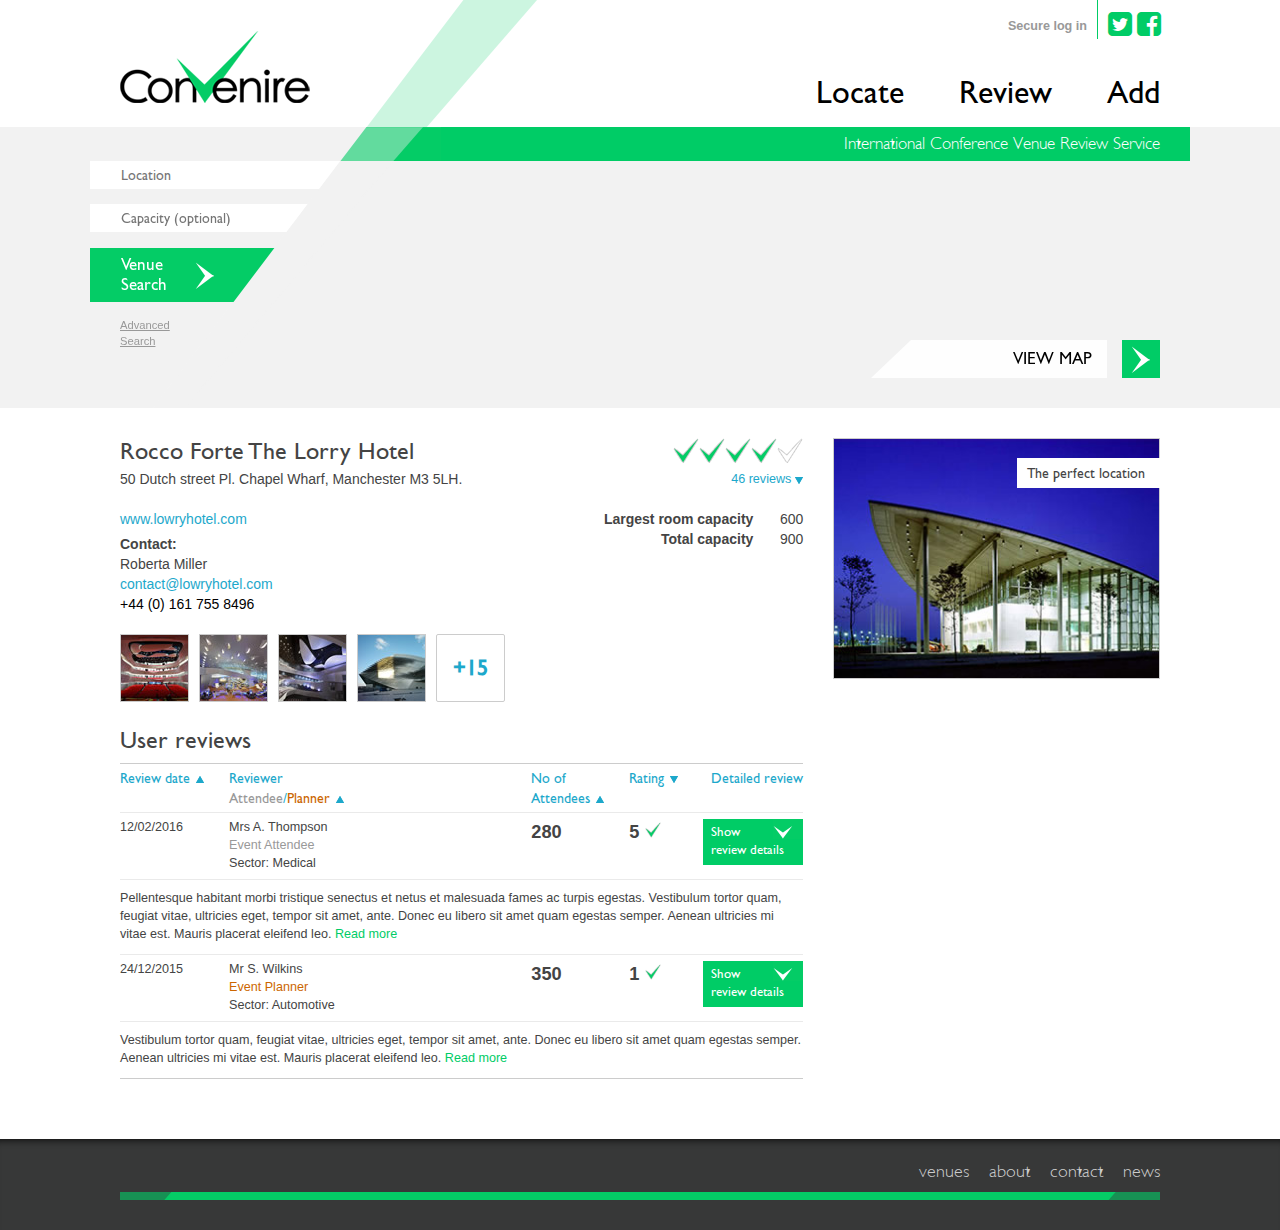
==== commit 39bad0f8: "Implements fancybox responsive lightbox" ====
--- a/individual.html
+++ b/individual.html
@@ -154,12 +154,12 @@
                             <span class="cright"></span>
                         </div>
                     </div>
-                    <div class="venue-image-thumbnails display-none">
+                    <div class="venue-image-thumbnails">
                         <ul class="thumbnails">
-                            <li><a href="#" data-large-image="uploaded/venue-large-1.jpg" class="active"><img src="uploaded/venue-thumbnail-1.jpg" width="67" height="66" alt="" class="venue-image-thumbnail" /></a></li>
-                            <li><a href="#" data-large-image="uploaded/venue-large-2.jpg"><img src="uploaded/venue-thumbnail-2.jpg" width="67" height="66" alt="" class="venue-image-thumbnail" /></a></li>
-                            <li><a href="#" data-large-image="uploaded/venue-large-3.jpg"><img src="uploaded/venue-thumbnail-3.jpg" width="67" height="66" alt="" class="venue-image-thumbnail" /></a></li>
-                            <li><a href="#" data-large-image="uploaded/venue-large-4.jpg"><img src="uploaded/venue-thumbnail-4.jpg" width="67" height="66" alt="" class="venue-image-thumbnail" /></a></li>
+                            <li><a href="uploaded/venue-big-1.jpg" class="fancybox" rel="group"><img src="uploaded/venue-thumbnail-1.jpg" width="67" height="66" alt="" class="venue-image-thumbnail" /></a></li>
+                            <li><a href="uploaded/venue-big-2.jpg" class="fancybox" rel="group"><img src="uploaded/venue-thumbnail-2.jpg" width="67" height="66" alt="" class="venue-image-thumbnail" /></a></li>
+                            <li><a href="uploaded/venue-big-3.jpg" class="fancybox" rel="group"><img src="uploaded/venue-thumbnail-3.jpg" width="67" height="66" alt="" class="venue-image-thumbnail" /></a></li>
+                            <li><a href="uploaded/venue-big-4.jpg" class="fancybox" rel="group"><img src="uploaded/venue-thumbnail-4.jpg" width="67" height="66" alt="" class="venue-image-thumbnail" /></a></li>
                             <li><a href="#" class="more-or-less">+15</a></li>
                         </ul>
                         <span class="cleft"></span>
--- a/css/convenire.css
+++ b/css/convenire.css
@@ -1111,19 +1111,15 @@
 .body .stars-score:hover .full-score {
   display: block;
 }
-.body .venue-information {
-  min-height: 170px;
-}
 .body .venue-information .copy {
   margin: 0 230px 0 0;
-  min-height: 140px;
 }
 .body .venue-information .copy dl {
   margin-bottom: 0;
 }
 .body .venue-information .venue-details {
   position: relative;
-  min-height: 145px;
+  padding-bottom: 20px;
 }
 .body .venue-information .venue-capacity {
   position: absolute;
@@ -1135,11 +1131,10 @@
   text-decoration: none;
 }
 .body .venue-information .link.website {
-  margin-bottom: 10px;
+  margin-bottom: 5px;
   color: #1da8cb;
 }
 .body .venue-information .link.email {
-  margin-top: 10px;
   color: #1da8cb;
 }
 .body .venue-information .link.phone {
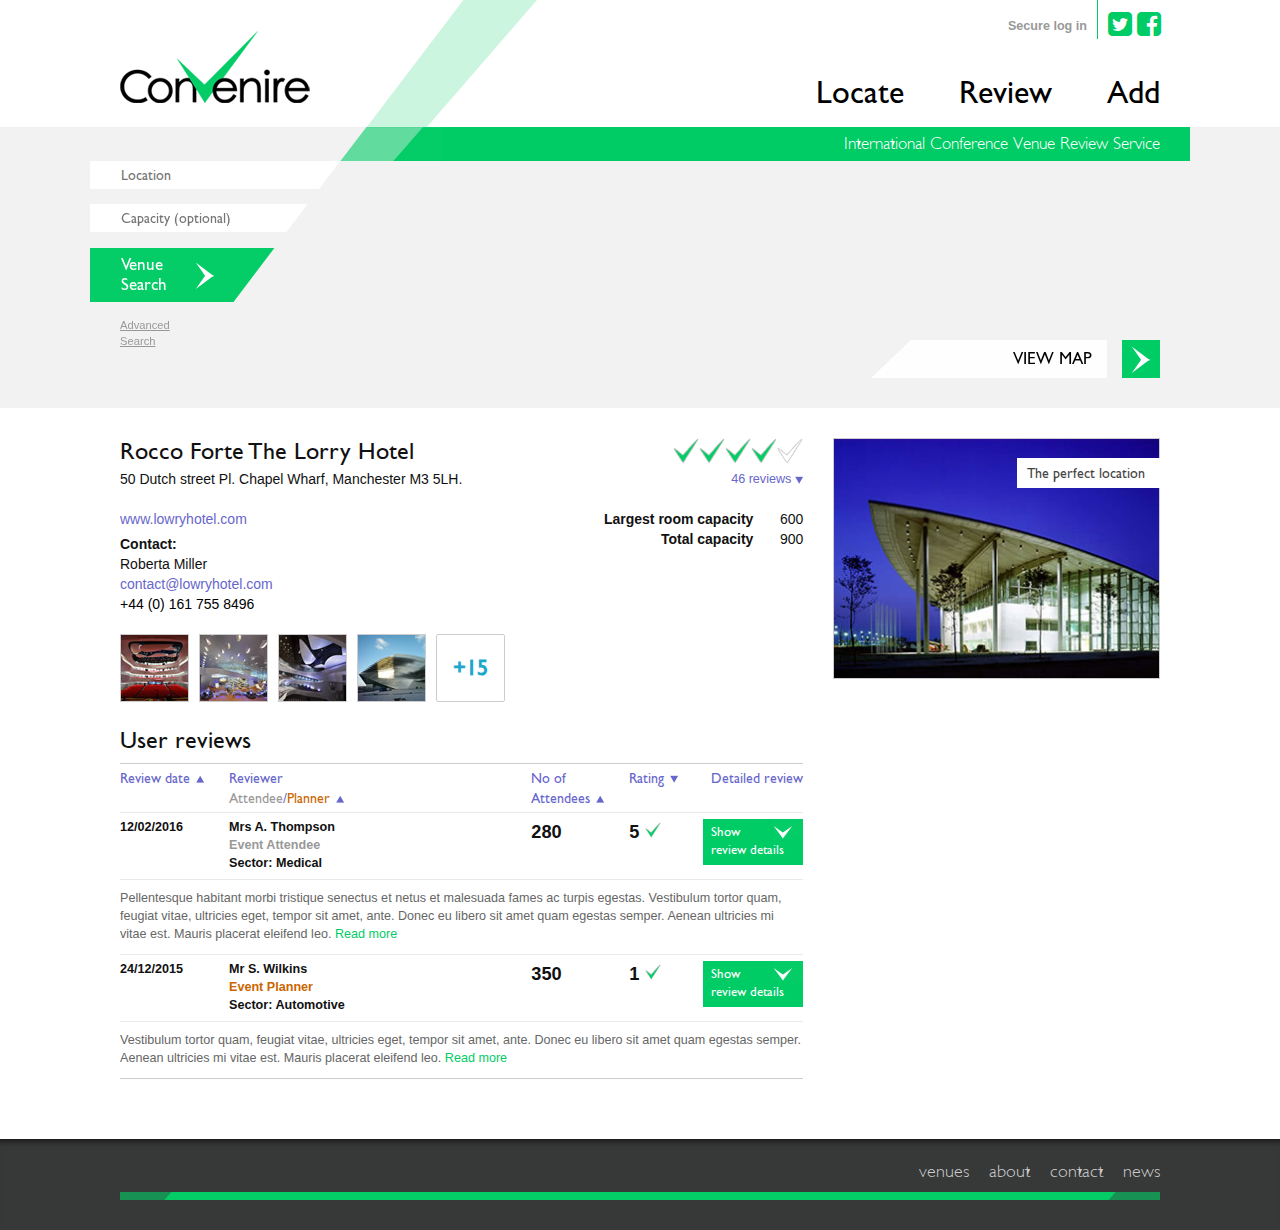
==== commit 144f2dea: "First half of feedback tweaks" ====
--- a/individual.html
+++ b/individual.html
@@ -180,12 +180,12 @@
                                 <th scope="col">Detailed review</th>
                             </tr>
                             <tr>
-                                <td>12/02/2016</td>
-                                <td>Mrs A. Thompson<br />
+                                <td class="review-date">12/02/2016</td>
+                                <td class="reviewer">Mrs A. Thompson<br />
                                     <span class="attendee">Event Attendee</span><br />
                                     Sector: Medical</td>
-                                <td class="digit">280</td>
-                                <td class="digit">5 <span class="star-rating"></span></td>
+                                <td class="attendance digit">280</td>
+                                <td class="rating digit">5 <span class="star-rating"></span></td>
                                 <td><a href="#" class="show-hide-full-details" data-view="review-id-1"><span class="show-details">Show</span><span class="hide-details">Hide</span> <br />review details</a></td>
                             </tr>
                             <tr>
@@ -235,12 +235,12 @@
                                 </td>
                             </tr>
                             <tr>
-                                <td>24/12/2015</td>
-                                <td>Mr S. Wilkins<br />
+                                <td class="review-date">24/12/2015</td>
+                                <td class="reviewer">Mr S. Wilkins<br />
                                     <span class="planner">Event Planner</span><br />
                                     Sector: Automotive</td>
-                                <td class="digit">350</td>
-                                <td class="digit">1 <span class="star-rating"></span></td>
+                                <td class="attendance digit">350</td>
+                                <td class="rating digit">1 <span class="star-rating"></span></td>
                                 <td><a href="#" data-view="review-id-2" class="show-hide-full-details"><span class="show-details">Show</span><span class="hide-details">Hide</span> <br />review details</a></td>
                             </tr>
                             <tr>
--- a/css/convenire.css
+++ b/css/convenire.css
@@ -1,7 +1,7 @@
 body {
   margin: 0;
   background: #ffffff;
-  color: #444444;
+  color: #111111;
   -webkit-text-size-adjust: none;
 }
 
@@ -412,8 +412,8 @@
   padding: 0;
   height: 54px;
   width: 100%;
-  font-size: 1.4em;
-  font-family: "GillSans-Light";
+  font-size: 1.5em;
+  font-family: "GillSans-Regular";
   background-image: url("../images/bg-pod-header.png");
   background-position: -54px 50%;
   background-repeat: no-repeat;
@@ -509,7 +509,8 @@
 .body .col-1-of-3 {
   width: 33.333337%;
 }
-.body .news-list {
+.body .news-list,
+.body .news-page-list {
   margin: 0;
   padding: 0;
   list-style: none;
@@ -557,6 +558,27 @@
 }
 .body .news-item .news-detail {
   margin-left: 98px;
+}
+.body .news-page-list .news-title {
+  margin-left: 0;
+  font-weight: normal;
+  padding-bottom: 2px;
+}
+.body .news-page-list .box {
+  position: relative;
+  min-height: 100px;
+  border-bottom: 1px solid #cccccc;
+}
+.body .news-page-list .news-date {
+  display: block;
+  padding-bottom: 8px;
+  color: #999999;
+  font-size: 0.9em;
+  font-weight: bold;
+  font-family: "GillSans-Regular";
+}
+.body .news-page-list .news-item:nth-child(1) {
+  margin-top: 0;
 }
 .body .page-title {
   border-bottom: 1px solid #cccccc;
@@ -625,10 +647,12 @@
   float: left;
   width: 80px;
   padding-bottom: 3px;
+  color: #999999;
 }
 .body .page-title.search .search-meta .search-criteria dl dd {
   float: left;
-  color: #1da8cb;
+  font-weight: bold;
+  color: #6766cc;
 }
 .body .page-title.search .search-meta .search-order {
   float: right;
@@ -759,10 +783,20 @@
 .body .form-step .row:nth-last-child(1) {
   padding-bottom: 0;
 }
+.body .form-step .row.error {
+  padding-bottom: 7px;
+}
+.body .form-step .row.error input[type="text"],
+.body .form-step .row.error input[type="email"] {
+  border: 1px solid #e8555c;
+}
+.body .form-step .row.error span.error {
+  display: block;
+}
 .body .form-step label {
   width: 50%;
   padding: 0 30px 0 0;
-  line-height: 28px;
+  line-height: 26px;
   float: left;
   text-align: right;
   margin: 0;
@@ -779,6 +813,14 @@
   border: 1px solid #cccccc;
   -webkit-appearance: none;
   border-radius: 0;
+}
+.body .form-step span.error {
+  padding-top: 2px;
+  width: 50%;
+  float: right;
+  font-size: 0.9em;
+  color: #e8555c;
+  display: none;
 }
 .body .form-step select {
   width: 50%;
@@ -953,7 +995,7 @@
   padding-right: 15px;
 }
 .body .search-results .results-list li .venue-meta .venue-title {
-  color: #1da8cb;
+  color: #6766cc;
   font-family: "GillSans-Regular";
   font-size: 1.3em;
   margin: 0;
@@ -1028,7 +1070,7 @@
 }
 .body .reviews {
   display: block;
-  color: #1da8cb;
+  color: #6766cc;
   font-size: 0.9em;
   clear: right;
   float: right;
@@ -1132,10 +1174,10 @@
 }
 .body .venue-information .link.website {
   margin-bottom: 5px;
-  color: #1da8cb;
+  color: #6766cc;
 }
 .body .venue-information .link.email {
-  color: #1da8cb;
+  color: #6766cc;
 }
 .body .venue-information .link.phone {
   color: #000000;
@@ -1205,7 +1247,7 @@
   box-sizing: border-box;
   padding: 4px 25px 4px 0;
   white-space: nowrap;
-  color: #1da8cb;
+  color: #6766cc;
 }
 .body .venue-information .venue-reviews .reviews-table .main-header th .sort {
   display: inline-block;
@@ -1235,6 +1277,9 @@
   padding: 6px 6px 6px 0;
   border-top: 1px solid #eaeaea;
 }
+.body .venue-information .venue-reviews .reviews-table td.review-date, .body .venue-information .venue-reviews .reviews-table td.reviewer {
+  font-weight: bold;
+}
 .body .venue-information .venue-reviews .reviews-table td.digit {
   font-size: 1.3em;
   font-weight: bold;
@@ -1273,6 +1318,7 @@
 .body .venue-information .venue-reviews .reviews-table .snap-shot {
   padding-top: 10px;
   border-top: 1px solid #eaeaea;
+  color: #666;
 }
 .body .venue-information .venue-reviews .reviews-table span.attendee {
   color: #999;
@@ -1314,11 +1360,14 @@
 .body .venue-information .venue-reviews .reviews-table .show-hide-full-details:hover.shown {
   background: url("../images/bg-arrow-up-down-sprite-hover.png") right 6px no-repeat #00a351;
 }
+.body .venue-information .venue-reviews .reviews-table .criteria {
+  margin-bottom: 30px;
+}
 .body .venue-information .venue-reviews .reviews-table .criteria th {
   padding: 4px 15px 4px 100px;
   border-bottom: 1px solid #eaeaea;
   color: #1da8cb;
-  font-size: 1.2em;
+  font-size: 1.1em;
   font-weight: normal;
   width: 100%;
 }
@@ -1622,6 +1671,10 @@
     width: 100%;
     float: none;
     padding: 4px 6px;
+  }
+  .body .form-step span.error {
+    width: 100%;
+    float: none;
   }
   .body .form-step select,
   .body .form-step textarea {
